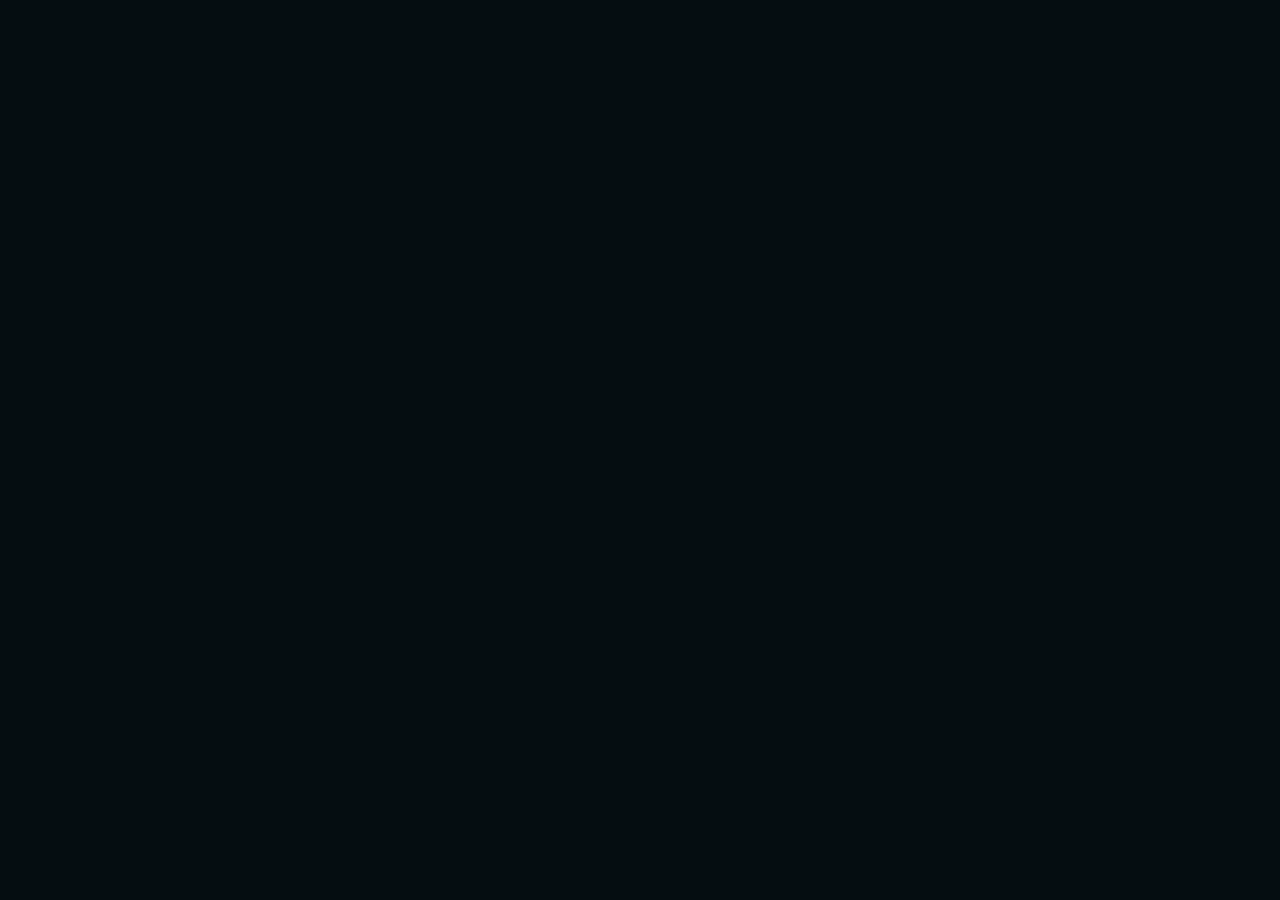
==== index.html @ 93de49a3 "Update index.html" ====
<!DOCTYPE html>
<html lang="en">
<head>
    <meta charset="UTF-8">
    <meta name="viewport" content="width=device-width, initial-scale=1.0">
    <title>Golden Encounters | PokeMMO Team</title>
    <!-- Tailwind CSS for styling -->
    <script src="https://cdn.tailwindcss.com"></script>
    <!-- Lucide Icons -->
    <script src="https://unpkg.com/lucide@latest"></script>
    <!-- React and Babel -->
    <script src="https://unpkg.com/react@18/umd/react.production.min.js"></script>
    <script src="https://unpkg.com/react-dom@18/umd/react-dom.production.min.js"></script>
    <script src="https://unpkg.com/@babel/standalone/babel.min.js"></script>
    <style>
        @import url('https://fonts.googleapis.com/css2?family=Inter:wght@400;700;900&display=swap');
        
        :root {
            --accent-color: #e0c97b;
            --bg-dark: #050d11; 
        }

        body { 
            background-color: var(--bg-dark); 
            color: #fff; 
            font-family: 'Inter', sans-serif;
        }

        .accent-glow {
            text-shadow: 0 0 25px rgba(224, 201, 123, 0.5);
        }

        /* Hero background styling */
        .hero-bg {
            background: linear-gradient(to bottom, rgba(5, 13, 17, 0.8), rgba(5, 13, 17, 1)), 
                        url('https://images.unsplash.com/photo-1464822759023-fed622ff2c3b?auto=format&fit=crop&q=80&w=1920');
            background-size: cover;
            background-position: center 40%;
            position: relative;
            overflow: hidden;
        }

        /* Shiny Sparkle Animations */
        @keyframes sparkle-float {
            0% { transform: translateY(0) scale(0) rotate(0deg); opacity: 0; }
            50% { opacity: 0.8; }
            100% { transform: translateY(-100px) scale(1.2) rotate(180deg); opacity: 0; }
        }

        .sparkle-container {
            position: absolute;
            top: 0;
            left: 0;
            width: 100%;
            height: 100%;
            pointer-events: none;
            z-index: 1;
        }

        .sparkle {
            position: absolute;
            background: var(--accent-color);
            clip-path: polygon(50% 0%, 61% 35%, 98% 35%, 68% 57%, 79% 91%, 50% 70%, 21% 91%, 32% 57%, 2% 35%, 39% 35%);
            opacity: 0;
            animation: sparkle-float linear infinite;
        }

        .custom-scrollbar::-webkit-scrollbar { width: 6px; }
        .custom-scrollbar::-webkit-scrollbar-track { background: var(--bg-dark); }
        .custom-scrollbar::-webkit-scrollbar-thumb { background: var(--accent-color); border-radius: 10px; }
        
        .feature-card {
            background: rgba(255, 255, 255, 0.02);
            backdrop-filter: blur(12px);
            border: 1px solid rgba(255, 255, 255, 0.03);
            transition: all 0.4s cubic-bezier(0.4, 0, 0.2, 1);
            cursor: pointer;
            z-index: 10;
        }
        
        .feature-card:hover {
            border: 1px solid var(--accent-color);
            box-shadow: 0 0 30px rgba(224, 201, 123, 0.15);
            background: rgba(224, 201, 123, 0.03);
            transform: translateY(-5px);
        }

        .spotlight-card {
            background: rgba(255, 255, 255, 0.01);
            border: 1px solid rgba(255, 255, 255, 0.05);
            border-radius: 24px;
            overflow: hidden;
            transition: transform 0.3s ease, border-color 0.3s ease;
            position: relative;
            z-index: 10;
        }
        .spotlight-card:hover {
            transform: translateY(-5px);
            border-color: var(--accent-color);
        }
        .spotlight-header {
            height: 200px;
            display: flex;
            align-items: center;
            justify-content: center;
            position: relative;
        }
        .sprite-glow {
            filter: drop-shadow(0 0 15px rgba(255, 255, 255, 0.2));
        }

        .btn-accent {
            background-color: var(--accent-color);
            color: #050d11;
            font-weight: 900;
            box-shadow: 0 10px 25px rgba(224, 201, 123, 0.15);
        }
        .btn-accent:hover {
            background-color: #f1dfa3;
            transform: translateY(-2px);
            box-shadow: 0 12px 30px rgba(224, 201, 123, 0.25);
        }

        input, select, textarea {
            background: rgba(255, 255, 255, 0.04) !important;
            border: 1px solid rgba(255, 255, 255, 0.1) !important;
            color: white;
            transition: all 0.2s ease;
        }
        input:focus, select:focus, textarea:focus {
            border-color: var(--accent-color) !important;
            box-shadow: 0 0 0 2px rgba(224, 201, 123, 0.1);
            background: rgba(255, 255, 255, 0.06) !important;
        }
        
        select option {
            background-color: #0d1a21;
            color: white;
        }
    </style>
</head>
<body class="custom-scrollbar">
    <div id="root"></div>

    <script type="text/babel">
        const { useState, useEffect, useMemo } = React;

        const TEAM_NAME = "Golden Encounters";
        const DISCORD_LINK = "https://discord.gg/F934nRPG";
        
        const POKEMON_DB = [
            { id: 1, name: "bulbasaur", location: "Kanto Route 1 (Lure)", method: "Sweet Scent" },
            { id: 4, name: "charmander", location: "Kanto Rock Tunnel", method: "Lure" },
            { id: 7, name: "squirtle", location: "Kanto Route 24", method: "Fishing" },
            { id: 25, name: "pikachu", location: "Viridian Forest", method: "Horde (5x)" },
            { id: 133, name: "eevee", location: "Kanto Route 17", method: "Rare Spawn" },
            { id: 147, name: "dratini", location: "Safari Zone", method: "Fishing / Pheno" },
            { id: 144, name: "articuno", location: "Seafoam Islands", method: "Legendary" },
            { id: 243, name: "raikou", location: "Roamer", method: "Legendary" },
        ];
		
		const INITIAL_TEAM = [
			{ 
				id: 1, 
				name: "ObsidianOnix", 
				role: "Leader", 
				pokemon: [
					{ name: "blaziken", ivs: "16/31/30/8/12/29", encounters: "544", method: "Egg Hatching" }
				] 
			}
		];
		
		const INITIAL_EVENTS = [
			{
				id: 1,
				title: "Kanto Safari Catch-Off",
				date: "2024-05-15",
				time: "20:00 UTC",
				location: "Kanto Safari Zone (Ch. 1)",
                targetPokemon: "dratini",
				description: "Join us for a team catch-off event! Highest total IVs wins the grand prize. All team members welcome.",
				prizePool: "1,000,000 Yen + Shiny Charm",
				type: "Catching"
			}
		];

        const SparkleEffect = () => {
            const sparkles = useMemo(() => {
                return Array.from({ length: 40 }).map((_, i) => ({
                    id: i,
                    left: `${Math.random() * 100}%`,
                    top: `${Math.random() * 100}%`,
                    size: `${Math.random() * 6 + 2}px`,
                    delay: `${Math.random() * 5}s`,
                    duration: `${Math.random() * 3 + 2}s`,
                }));
            }, []);

            return (
                <div className="sparkle-container">
                    {sparkles.map(s => (
                        <div 
                            key={s.id}
                            className="sparkle"
                            style={{
                                left: s.left,
                                top: s.top,
                                width: s.size,
                                height: s.size,
                                animationDelay: s.delay,
                                animationDuration: s.duration
                            }}
                        />
                    ))}
                </div>
            );
        };

        const App = () => {
            const [currentPage, setCurrentPage] = useState('home');
            const [searchTerm, setSearchTerm] = useState('');
			
			const [teamMembers, setTeamMembers] = useState(INITIAL_TEAM);
			const [isStaffMode, setIsStaffMode] = useState(false);
            const [editingMemberId, setEditingMemberId] = useState(null);
			const [activePokeIndices, setActivePokeIndices] = useState({});
			
            const [newMember, setNewMember] = useState({ 
				name: '', 
				role: 'Member', 
				pokemon: [{ name: '', ivs: '', encounters: '', method: 'Horde' }] 
			});

            const [editForm, setEditForm] = useState(null);
			
			const [events, setEvents] = useState(INITIAL_EVENTS);
			const [newEvent, setNewEvent] = useState({
				title: '',
				date: '',
				time: '',
				location: '',
                targetPokemon: '',
				description: '',
				prizePool: '',
				type: 'Catching'
			});

            // Application Form State
            const [appSubmitted, setAppSubmitted] = useState(false);
            const [appData, setAppData] = useState({
                ign: '',
                discord: '',
                hours: '',
                goals: ''
            });

            useEffect(() => { 
                if (window.lucide) lucide.createIcons(); 
            }, [currentPage, searchTerm, isStaffMode, editingMemberId, editForm, events, appSubmitted]);

            const dailyHunt = useMemo(() => {
                const today = new Date().toDateString();
                let hash = 0;
                for (let i = 0; i < today.length; i++) hash = today.charCodeAt(i) + ((hash << 5) - hash);
                const index = Math.abs(hash) % POKEMON_DB.length;
                return POKEMON_DB[index];
            }, []);

            const navigateToHuntInfo = () => {
                setSearchTerm(dailyHunt.name);
                setCurrentPage('pokedex');
            };

            const handleAppSubmit = (e) => {
                e.preventDefault();
                setAppSubmitted(true);
                setTimeout(() => {
                    setAppSubmitted(false);
                    setAppData({ ign: '', discord: '', hours: '', goals: '' });
                }, 5000);
            };

            const NavItem = ({ id, icon, label }) => (
                <button 
                    onClick={() => { setCurrentPage(id); setSearchTerm(''); }}
                    className={`flex items-center gap-2 px-4 py-2 rounded-xl transition-all ${currentPage === id ? 'text-[#e0c97b] bg-[#e0c97b]/10' : 'text-zinc-500 hover:text-white'}`}
                >
                    <i data-lucide={icon} className="w-5 h-5"></i>
                    <span className="font-bold text-xs tracking-widest uppercase">{label}</span>
                </button>
            );
			
			const handleAddMember = (e) => {
				e.preventDefault();
				if (!newMember.name) return;
				const memberToAdd = { ...newMember, id: Date.now() };
				setTeamMembers([memberToAdd, ...teamMembers]);
				setNewMember({ 
					name: '', 
					role: 'Member', 
					pokemon: [{ name: '', ivs: '', encounters: '', method: 'Horde' }] 
				});
			};

            const handleUpdateMember = (e) => {
                e.preventDefault();
                setTeamMembers(teamMembers.map(m => m.id === editForm.id ? editForm : m));
                setEditingMemberId(null);
                setEditForm(null);
            };

            const startEditing = (member) => {
                setEditForm({...member});
                setEditingMemberId(member.id);
            };

			const addPokeField = (isEdit = false) => {
				if(isEdit) {
                    setEditForm({
                        ...editForm,
                        pokemon: [...editForm.pokemon, { name: '', ivs: '', encounters: '', method: 'Horde' }]
                    });
                } else {
                    setNewMember({ 
                        ...newMember, 
                        pokemon: [...newMember.pokemon, { name: '', ivs: '', encounters: '', method: 'Horde' }] 
                    });
                }
			};

            const removePokeField = (idx, isEdit = false) => {
                if(isEdit) {
                    const updated = editForm.pokemon.filter((_, i) => i !== idx);
                    setEditForm({ ...editForm, pokemon: updated });
                } else {
                    const updated = newMember.pokemon.filter((_, i) => i !== idx);
                    setNewMember({ ...newMember, pokemon: updated });
                }
            };

			const updatePokeData = (idx, field, val, isEdit = false) => {
				if(isEdit) {
                    const updated = [...editForm.pokemon];
                    updated[idx][field] = val;
                    setEditForm({ ...editForm, pokemon: updated });
                } else {
                    const updated = [...newMember.pokemon];
                    updated[idx][field] = val;
                    setNewMember({ ...newMember, pokemon: updated });
                }
			};
			
			const handleAddEvent = (e) => {
				e.preventDefault();
				if (!newEvent.title || !newEvent.date) return;
				const eventToAdd = { ...newEvent, id: Date.now() };
				setEvents([eventToAdd, ...events]);
				setNewEvent({
					title: '', date: '', time: '', location: '', targetPokemon: '', description: '', prizePool: '', type: 'Catching'
				});
			};

			const deleteEvent = (id) => {
				setEvents(events.filter(event => event.id !== id));
			};

            const deleteMember = (id) => {
                if(confirm('Are you sure you want to remove this member?')) {
                    setTeamMembers(teamMembers.filter(m => m.id !== id));
                }
            };

            return (
                <div className="min-h-screen flex flex-col">
                    <nav className="border-b border-white/5 bg-[#050d11]/95 backdrop-blur-md sticky top-0 z-50">
                        <div className="max-w-7xl mx-auto px-6 h-20 flex items-center justify-between">
                            <div className="flex items-center gap-3 group cursor-pointer" onClick={() => setCurrentPage('home')}>
                                <div className="bg-[#e0c97b] p-2 rounded-lg text-[#050d11] shadow-lg shadow-[#e0c97b]/20">
                                    <i data-lucide="trophy" className="w-5 h-5"></i>
                                </div>
                                <span className="text-xl font-black tracking-tighter text-white uppercase italic">Golden Encounters</span>
                            </div>
                            <div className="hidden lg:flex items-center gap-1">
                                <NavItem id="home" icon="home" label="Home" />
                                <NavItem id="team" icon="users" label="Team" />
                                <NavItem id="pokedex" icon="book-open" label="Pokedex" />
                                <NavItem id="events" icon="calendar" label="Events" />
                                <NavItem id="community" icon="message-square" label="Community" />
                                <a href={DISCORD_LINK} target="_blank" className="bg-[#5865F2] hover:bg-[#4752C4] px-5 py-2 rounded-xl font-bold flex items-center gap-2 transition-all ml-4 text-xs tracking-widest uppercase">
                                    <i data-lucide="external-link" className="w-4 h-4"></i> Discord
                                </a>
                            </div>
                        </div>
                    </nav>

                    <main className="flex-grow">
                        {currentPage === 'home' && (
                            <div className="animate-in fade-in duration-700">
                                <section className="hero-bg pt-32 pb-24 px-6 border-b border-white/5">
                                    <SparkleEffect />
                                    <div className="max-w-7xl mx-auto text-center relative z-10">
                                        <h1 className="text-5xl md:text-7xl font-black mb-4 tracking-tight uppercase text-white leading-tight">
                                            WELCOME TO <span className="text-[#e0c97b]">GOLDEN ENCOUNTERS!</span>
                                        </h1>
                                        <p className="text-[#e0c97b] italic font-medium text-lg mb-8 tracking-wide accent-glow">
                                            Where Every Shiny Tells a Story
                                        </p>
                                        <p className="text-zinc-400 max-w-4xl mx-auto leading-relaxed text-sm md:text-base opacity-80 mb-16 px-4">
                                            Welcome to <span className="text-[#e0c97b] font-bold">Golden Encounters</span>, a dedicated PokeMMO shiny hunting team built on patience, passion, and that unbeatable thrill when the sparkle finally hits.
                                        </p>

                                        <div className="grid grid-cols-1 md:grid-cols-2 lg:grid-cols-4 gap-6 px-4">
                                            <div className="feature-card p-10 rounded-2xl flex flex-col items-center">
                                                <i data-lucide="wand-2" className="text-[#e0c97b] w-8 h-8 mb-6"></i>
                                                <h3 className="font-black text-sm uppercase tracking-widest mb-3">Serious Shiny Hunting</h3>
                                                <p className="text-zinc-600 text-[11px] leading-relaxed uppercase tracking-tighter">Advanced strategies and dedicated hunting groups.</p>
                                            </div>
                                            <div className="feature-card p-10 rounded-2xl flex flex-col items-center">
                                                <i data-lucide="heart" className="text-[#e0c97b] w-8 h-8 mb-6 fill-[#e0c97b]/20"></i>
                                                <h3 className="font-black text-sm uppercase tracking-widest mb-3">Supportive Community</h3>
                                                <p className="text-zinc-600 text-[11px] leading-relaxed uppercase tracking-tighter">A friendly environment for veterans and beginners alike.</p>
                                            </div>
                                            <div className="feature-card p-10 rounded-2xl flex flex-col items-center">
                                                <i data-lucide="trending-up" className="text-[#e0c97b] w-8 h-8 mb-6"></i>
                                                <h3 className="font-black text-sm uppercase tracking-widest mb-3">Progress & Goals</h3>
                                                <p className="text-zinc-600 text-[11px] leading-relaxed uppercase tracking-tighter">Track your hunts and reach new milestones together.</p>
                                            </div>
                                            <div className="feature-card p-10 rounded-2xl flex flex-col items-center">
                                                <i data-lucide="trophy" className="text-[#e0c97b] w-8 h-8 mb-6"></i>
                                                <h3 className="font-black text-sm uppercase tracking-widest mb-3">Events & Challenges</h3>
                                                <p className="text-zinc-600 text-[11px] leading-relaxed uppercase tracking-tighter">Weekly competitions and rare prize distributions.</p>
                                            </div>
                                        </div>
                                    </div>
                                </section>

                                <section className="py-24 px-6 bg-[#050d11] relative overflow-hidden">
                                    <SparkleEffect />
                                    <div className="max-w-7xl mx-auto relative z-10">
                                        <div className="text-center mb-16">
                                            <h2 className="text-4xl font-black uppercase italic tracking-tighter">
                                                CURRENT <span className="text-[#e0c97b]">SPOTLIGHTS</span>
                                            </h2>
                                        </div>

                                        <div className="grid grid-cols-1 lg:grid-cols-3 gap-8">
                                            <div className="spotlight-card flex flex-col">
                                                <div className="spotlight-header bg-gradient-to-b from-blue-900/10 to-transparent">
                                                    <span className="absolute top-6 left-6 bg-blue-600/10 border border-blue-500/20 text-blue-400 text-[9px] font-black px-3 py-1 rounded uppercase tracking-widest">Monthly Legendary</span>
                                                    <img src="https://play.pokemonshowdown.com/sprites/gen5ani-shiny/articuno.gif" className="h-28 sprite-glow" />
                                                </div>
                                                <div className="p-10 pt-4 flex-grow">
                                                    <h3 className="text-2xl font-black mb-1">Frozen Spotlight</h3>
                                                    <p className="text-blue-400 text-xs font-bold mb-6 uppercase tracking-widest">Shiny Articuno</p>
                                                    <p className="text-zinc-500 text-sm leading-relaxed opacity-70">A rare and majestic ice-type that embodies patience and precision.</p>
                                                </div>
                                            </div>

                                            <div className="spotlight-card border border-[#e0c97b]/30 bg-linear-to-br from-[#e0c97b]/8 flex flex-col">
                                                <div className="spotlight-header bg-gradient-to-b from-[#e0c97b]/10 to-transparent">
                                                    <span className="absolute top-6 left-6 bg-[#e0c97b]/10 border border-[#e0c97b]/30 text-[#e0c97b] text-[9px] font-black px-3 py-1 rounded uppercase tracking-widest">Featured Shiny</span>
                                                    <img src="https://play.pokemonshowdown.com/sprites/gen5ani-shiny/pikachu.gif" className="h-28 sprite-glow" style={{filter: 'drop-shadow(0 0 25px rgba(224, 201, 123, 0.4))'}} />
                                                </div>
                                                <div className="p-10 pt-4 flex-grow">
                                                    <h3 className="text-2xl font-black mb-1">Team Spotlight</h3>
                                                    <p className="text-[#e0c97b] text-xs font-bold mb-6 uppercase tracking-widest">Shiny Pikachu</p>
                                                    <p className="text-zinc-500 text-sm leading-relaxed opacity-70">This week's featured hunt is an iconic favorite. A classic that never fades.</p>
                                                </div>
                                            </div>

                                            <div className="spotlight-card flex flex-col">
                                                <div className="spotlight-header bg-gradient-to-b from-purple-900/10 to-transparent">
                                                    <span className="absolute top-6 left-6 bg-purple-600/10 border border-purple-500/20 text-purple-400 text-[9px] font-black px-3 py-1 rounded uppercase tracking-widest">Monthly Legendary</span>
                                                    <img src="https://play.pokemonshowdown.com/sprites/gen5ani-shiny/raikou.gif" className="h-28 sprite-glow" />
                                                </div>
                                                <div className="p-10 pt-4 flex-grow">
                                                    <h3 className="text-2xl font-black mb-1">Storm Spotlight</h3>
                                                    <p className="text-purple-400 text-xs font-bold mb-6 uppercase tracking-widest">Shiny Raikou</p>
                                                    <p className="text-zinc-500 text-sm leading-relaxed opacity-70">A fierce roaming icon charged with raw energy. Fast, powerful, and unforgettable.</p>
                                                </div>
                                            </div>
                                        </div>
                                    </div>
                                </section>

                                <div className="max-w-7xl mx-auto px-6 py-20 w-full space-y-24">
                                    <div className="grid grid-cols-1 lg:grid-cols-2 gap-12">
                                        <div className="bg-white/[0.02] border border-white/5 p-10 rounded-[2rem] overflow-hidden">
                                            <h2 className="text-2xl font-black mb-10 flex items-center gap-3 text-[#e0c97b] uppercase tracking-tighter italic">
                                                <i data-lucide="sparkles" className="w-6 h-6"></i> Daily Random Hunt
                                            </h2>
                                            <div className="flex flex-col md:flex-row items-center gap-12 bg-black/40 p-10 rounded-3xl border border-white/5">
                                                <div className="relative">
                                                    <div className="absolute inset-0 bg-[#e0c97b]/05 blur-[80px] rounded-full"></div>
                                                    <img src={`https://play.pokemonshowdown.com/sprites/gen5ani-shiny/${dailyHunt.name}.gif`} className="h-36 relative z-10" />
                                                </div>
                                                <div className="text-center md:text-left flex-1">
                                                    <h3 className="text-4xl font-black capitalize text-white mb-3 italic tracking-tighter">{dailyHunt.name}</h3>
                                                    <div className="flex flex-wrap items-center justify-center md:justify-start gap-4 mb-8">
                                                        <span className="flex items-center gap-2 text-zinc-500 font-bold uppercase text-[10px] tracking-widest">
                                                            <i data-lucide="map-pin" className="w-3.5 h-3.5 text-[#e0c97b]"></i> {dailyHunt.location}
                                                        </span>
                                                        <span className="bg-[#e0c97b]/10 text-[#e0c97b] text-[9px] px-3 py-1 rounded-full font-black uppercase tracking-widest border border-[#e0c97b]/20">
                                                            {dailyHunt.method}
                                                        </span>
                                                    </div>
                                                    <button onClick={navigateToHuntInfo} className="btn-accent px-10 py-3.5 rounded-xl font-black transition-all flex items-center gap-2 mx-auto md:mx-0 uppercase text-[10px] tracking-[0.2em]">
                                                        More Info <i data-lucide="arrow-right" className="w-4 h-4"></i>
                                                    </button>
                                                </div>
                                            </div>
                                        </div>

                                        <div className="bg-white/[0.02] border border-white/5 p-10 rounded-[2rem]">
                                            <h2 className="text-2xl font-black mb-8 flex items-center gap-3 text-red-500 uppercase tracking-tighter italic">
                                                <i data-lucide="youtube" className="w-6 h-6"></i> Featured Video
                                            </h2>
                                            <div className="aspect-video bg-black rounded-3xl flex items-center justify-center border border-white/5 group relative cursor-pointer overflow-hidden shadow-2xl">
                                                <div className="text-center group-hover:scale-105 transition-transform duration-500">
                                                    <div className="w-24 h-24 bg-red-600 rounded-full flex items-center justify-center mx-auto shadow-2xl shadow-red-600/20">
                                                        <i data-lucide="play" className="w-10 h-10 text-white fill-current ml-1"></i>
                                                    </div>
                                                    <p className="mt-8 text-zinc-600 font-black uppercase tracking-[0.3em] text-[10px]">Latest Team Showcase</p>
                                                </div>
                                            </div>
                                        </div>
                                    </div>
                                    
                                    <section id="apply" className="bg-[#0a151b]/40 border border-[#e0c97b]/10 p-12 lg:p-20 rounded-[3rem] shadow-2xl backdrop-blur-md relative overflow-hidden">
                                        <div className="absolute top-0 right-0 p-12 opacity-5 pointer-events-none">
                                            <i data-lucide="trophy" className="w-64 h-64 text-[#e0c97b]"></i>
                                        </div>
                                        
                                        <div className="relative z-10 max-w-5xl mx-auto">
                                            <div className="mb-16 text-center">
                                                <h3 className="text-5xl font-black uppercase italic tracking-tighter mb-4">Apply Now</h3>
                                                <p className="text-zinc-500 text-xs font-black uppercase tracking-[0.5em]">Join the Golden Legacy</p>
                                            </div>
                                            
                                            <div className="grid grid-cols-1 lg:grid-cols-3 gap-8">
                                                <div className="lg:col-span-1 space-y-6">
                                                    <div className="space-y-2">
                                                        <label className="text-[10px] font-black text-zinc-500 uppercase tracking-widest ml-1 block">In-game Name</label>
                                                        <input type="text" className="w-full p-4 rounded-2xl outline-none text-sm" placeholder="e.g. Red" />
                                                    </div>
                                                    <div className="space-y-2">
                                                        <label className="text-[10px] font-black text-zinc-500 uppercase tracking-widest ml-1 block">Discord ID</label>
                                                        <input type="text" className="w-full p-4 rounded-2xl outline-none text-sm" placeholder="User#0000" />
                                                    </div>
                                                    <div className="space-y-2">
                                                        <label className="text-[10px] font-black text-zinc-500 uppercase tracking-widest ml-1 block">Favorite Shiny?</label>
                                                        <input type="text" className="w-full p-4 rounded-2xl outline-none text-sm" placeholder="e.g. Umbreon" />
                                                    </div>
                                                </div>

                                                <div className="lg:col-span-1 space-y-6">
                                                    <div className="space-y-2">
                                                        <label className="text-[10px] font-black text-zinc-500 uppercase tracking-widest ml-1 block">Preferred Region</label>
                                                        <div className="select-wrapper">
                                                            <select className="w-full p-4 rounded-2xl outline-none text-xs cursor-pointer">
                                                                <option disabled selected>Select Region</option>
                                                                <option>Kanto</option><option>Johto</option><option>Hoenn</option><option>Sinnoh</option><option>Unova</option>
                                                            </select>
                                                        </div>
                                                    </div>
                                                    <div className="space-y-2">
                                                        <label className="text-[10px] font-black text-zinc-500 uppercase tracking-widest ml-1 block">Hunting Experience</label>
                                                        <div className="select-wrapper">
                                                            <select className="w-full p-4 rounded-2xl outline-none text-xs cursor-pointer">
                                                                <option disabled selected>Select Level</option>
                                                                <option>Beginner (Just starting out)</option>
                                                                <option>Intermediate (Few shinies found)</option>
                                                                <option>Experienced (Shiny veteran)</option>
                                                                <option>Legendary (100k+ encounters)</option>
                                                            </select>
                                                        </div>
                                                    </div>
                                                    <div className="space-y-2">
                                                        <label className="text-[10px] font-black text-zinc-500 uppercase tracking-widest ml-1 block">Why join us?</label>
                                                        <textarea className="w-full p-4 rounded-2xl h-[104px] outline-none text-sm resize-none" placeholder="Tell us about your passion..."></textarea>
                                                    </div>
                                                </div>

                                                <div className="lg:col-span-1 flex flex-col justify-end">
                                                    <div className="bg-[#e0c97b]/5 border border-[#e0c97b]/20 p-8 rounded-[2rem] mb-6 hidden lg:block">
                                                        <div className="flex items-center gap-3 text-[#e0c97b] mb-4">
                                                            <i data-lucide="info" className="w-5 h-5"></i>
                                                            <h4 className="font-black text-xs uppercase tracking-widest">Notice</h4>
                                                        </div>
                                                        <p className="text-zinc-500 text-[11px] leading-relaxed uppercase tracking-tighter">
                                                            Applications are reviewed within 48 hours. Make sure your Discord DMs are open!
                                                        </p>
                                                    </div>
                                                    <button onClick={() => alert('Application Sent!')} className="w-full btn-accent font-black py-6 rounded-2xl transition-all uppercase tracking-[0.3em] text-[11px] flex items-center justify-center gap-3">
                                                        Send Application <i data-lucide="sparkle" className="w-4 h-4 fill-current"></i>
                                                    </button>
                                                </div>
                                            </div>
                                        </div>
                                    </section>
                                </div>
                            </div>
                        )}

						{currentPage === 'team' && (
							<div className="animate-in fade-in duration-500 max-w-7xl mx-auto px-6 py-20">
								<div className="mb-16 flex justify-between items-end">
									<div>
										<h1 className="text-5xl font-black italic tracking-tighter uppercase mb-4">
											The <span className="text-[#e0c97b]">Golden</span> Roster
										</h1>
										<p className="text-zinc-600 font-bold uppercase text-[10px] tracking-[0.5em]">
											Members and their prized collections
										</p>
									</div>
									
									<button 
										onClick={() => {
                                            setIsStaffMode(!isStaffMode);
                                            setEditingMemberId(null);
                                        }} 
										className={`text-[10px] font-black uppercase tracking-widest px-4 py-2 border rounded-lg transition-colors ${isStaffMode ? 'border-[#e0c97b] text-[#e0c97b]' : 'border-white/10 text-zinc-500 hover:border-white/20'}`}
									>
										{isStaffMode ? 'Exit Staff Access' : 'Staff Access'}
									</button>
								</div>

								{(isStaffMode || editingMemberId) && (
									<div className="mb-12 bg-white/5 border border-white/10 p-8 rounded-[2rem] animate-in slide-in-from-top-4">
										<div className="flex items-center justify-between mb-6">
                                            <div className="flex items-center gap-3">
											    <div className="w-2 h-2 rounded-full bg-[#e0c97b] animate-pulse"></div>
											    <h3 className="text-2xl font-black italic uppercase text-[#e0c97b]">
                                                    {editingMemberId ? 'Edit Team Member' : 'Add Team Member'}
                                                </h3>
                                            </div>
                                            {editingMemberId && (
                                                <button onClick={() => { setEditingMemberId(null); setEditForm(null); }} className="text-[10px] font-black uppercase text-zinc-500 hover:text-white">Cancel Edit</button>
                                            )}
										</div>
										
										<form onSubmit={editingMemberId ? handleUpdateMember : handleAddMember} className="space-y-6">
											<div className="grid grid-cols-1 md:grid-cols-2 gap-6">
												<div className="space-y-2">
													<label className="text-[10px] font-black uppercase tracking-widest ml-2 text-zinc-500">In-Game Name</label>
													<input 
                                                        required 
                                                        placeholder="e.g. Pein" 
                                                        className="w-full p-4 rounded-xl bg-white/5 border border-white/10 text-white focus:border-[#e0c97b] outline-none" 
                                                        value={editingMemberId ? editForm.name : newMember.name} 
                                                        onChange={e => editingMemberId ? setEditForm({...editForm, name: e.target.value}) : setNewMember({...newMember, name: e.target.value})} 
                                                    />
												</div>
												<div className="space-y-2">
													<label className="text-[10px] font-black uppercase tracking-widest ml-2 text-zinc-500">Team Rank</label>
													<input 
                                                        required 
                                                        placeholder="e.g. Officer" 
                                                        className="w-full p-4 rounded-xl bg-white/5 border border-white/10 text-white focus:border-[#e0c97b] outline-none" 
                                                        value={editingMemberId ? editForm.role : newMember.role} 
                                                        onChange={e => editingMemberId ? setEditForm({...editForm, role: e.target.value}) : setNewMember({...newMember, role: e.target.value})} 
                                                    />
												</div>
											</div>
											
											<div className="space-y-4">
												<div className="flex items-center justify-between ml-2">
                                                    <label className="text-[10px] font-black uppercase tracking-widest text-zinc-500">Shiny Pokemon Details</label>
                                                    <button type="button" onClick={() => addPokeField(!!editingMemberId)} className="text-[10px] font-black uppercase text-[#e0c97b] hover:underline">+ Add Pokemon</button>
                                                </div>
												{(editingMemberId ? editForm.pokemon : newMember.pokemon).map((p, idx) => (
													<div key={idx} className="grid grid-cols-1 md:grid-cols-5 gap-4 p-5 bg-black/40 rounded-2xl border border-white/5 shadow-inner relative group">
														<input placeholder="Species" className="p-3 rounded-lg bg-white/5 border border-white/10 text-xs text-white outline-none focus:border-[#e0c97b]" value={p.name} onChange={e => updatePokeData(idx, 'name', e.target.value, !!editingMemberId)} />
														<input placeholder="IVs" className="p-3 rounded-lg bg-white/5 border border-white/10 text-xs text-white outline-none focus:border-[#e0c97b]" value={p.ivs} onChange={e => updatePokeData(idx, 'ivs', e.target.value, !!editingMemberId)} />
														<input placeholder="Encounters" className="p-3 rounded-lg bg-white/5 border border-white/10 text-xs text-white outline-none focus:border-[#e0c97b]" value={p.encounters} onChange={e => updatePokeData(idx, 'encounters', e.target.value, !!editingMemberId)} />
														<select 
															className="p-3 rounded-lg bg-[#0a1217] border border-white/10 text-xs text-white outline-none focus:border-[#e0c97b] appearance-none cursor-pointer" 
															value={p.method} 
															onChange={e => updatePokeData(idx, 'method', e.target.value, !!editingMemberId)}
														>
															<option value="Horde">Horde</option>
															<option value="Egg">Egg</option>
															<option value="Single Encounter">Single Encounter</option>
															<option value="Fossil Revive">Fossil Revive</option>
														</select>
                                                        <button 
                                                            type="button" 
                                                            onClick={() => removePokeField(idx, !!editingMemberId)}
                                                            className="flex items-center justify-center p-3 rounded-lg text-zinc-600 hover:text-red-500 transition-colors"
                                                            title="Remove Pokémon"
                                                        >
                                                            <i data-lucide="x" className="w-4 h-4"></i>
                                                        </button>
													</div>
												))}
											</div>

											<div className="flex pt-4">
												<button type="submit" className="bg-[#e0c97b] text-black w-full py-4 rounded-xl font-black uppercase tracking-widest hover:bg-[#f1dfa3] transform active:scale-95 transition-all">
													{editingMemberId ? 'Save Changes' : 'Finalize & Save Member'}
												</button>
											</div>
										</form>
									</div>
								)}

								<div className="space-y-10">
									{teamMembers.length === 0 ? (
										<div className="text-center py-20 border border-dashed border-white/10 rounded-[3rem]">
											<p className="text-zinc-600 font-black uppercase tracking-widest text-xs">No members found in the database.</p>
										</div>
									) : (
										teamMembers.map((member) => {
											const selectedIdx = activePokeIndices[member.id] || 0;
											const activePoke = member.pokemon[selectedIdx];
											
											return (
												<div key={member.id} className={`bg-white/[0.02] border rounded-[2.5rem] p-8 hover:bg-white/[0.03] transition-colors group ${editingMemberId === member.id ? 'border-[#e0c97b] ring-1 ring-[#e0c97b]' : 'border-white/5'}`}>
													<div className="flex items-center justify-between mb-8">
                                                        <div className="flex items-center gap-4">
														    <div className="px-3 py-1 rounded-full bg-[#e0c97b]/10 border border-[#e0c97b]/20 text-[#e0c97b] text-[9px] font-black uppercase tracking-widest">
															    {member.role}
														    </div>
														    <h2 className="text-2xl font-black italic uppercase tracking-tighter text-white group-hover:text-[#e0c97b] transition-colors">
															    {member.name}
														    </h2>
                                                        </div>

                                                        {isStaffMode && (
                                                            <div className="flex items-center gap-3">
                                                                <button 
                                                                    onClick={() => startEditing(member)} 
                                                                    className="w-10 h-10 rounded-full flex items-center justify-center bg-white/5 border border-white/10 text-zinc-500 hover:text-[#e0c97b] hover:border-[#e0c97b] transition-all"
                                                                    title="Edit Member"
                                                                >
                                                                    <i data-lucide="edit-3" className="w-4 h-4"></i>
                                                                </button>
                                                                <button 
                                                                    onClick={() => deleteMember(member.id)} 
                                                                    className="w-10 h-10 rounded-full flex items-center justify-center bg-white/5 border border-white/10 text-zinc-500 hover:text-red-500 hover:border-red-500 transition-all"
                                                                    title="Delete Member"
                                                                >
                                                                    <i data-lucide="trash-2" className="w-4 h-4"></i>
                                                                </button>
                                                            </div>
                                                        )}
													</div>
													
													<div className="flex flex-col lg:flex-row gap-10">
														<div className="flex flex-wrap gap-3 max-w-md">
															{member.pokemon.map((poke, idx) => (
																<div 
																	key={idx} 
																	className={`w-20 h-20 rounded-2xl flex items-center justify-center cursor-pointer transition-all border-2 ${
																		selectedIdx === idx 
																		? 'bg-[#e0c97b]/10 border-[#e0c97b] shadow-[0_0_20px_rgba(224,201,123,0.1)]' 
																		: 'bg-black/40 border-white/5 hover:border-white/20'
																	}`}
																	onClick={() => setActivePokeIndices(p => ({...p, [member.id]: idx}))}
																>
																	<img 
																		src={`https://play.pokemonshowdown.com/sprites/gen5ani-shiny/${poke.name.toLowerCase().replace(/\s+/g, '')}.gif`} 
																		className="max-h-14 drop-shadow-[0_0_8px_rgba(255,255,255,0.2)]" 
																		onError={(e) => { e.target.src = 'https://play.pokemonshowdown.com/sprites/item/poke-ball.png'; }} 
																	/>
																</div>
															))}
														</div>

														<div className="flex-grow bg-black/40 rounded-3xl p-8 border border-white/5 relative overflow-hidden">
															<div className="absolute top-0 right-0 p-4 opacity-5">
																<i data-lucide="award" className="w-20 h-20"></i>
															</div>
															
															{activePoke ? (
																<div className="grid grid-cols-2 md:grid-cols-4 gap-8 relative z-10">
																	<div className="space-y-1">
																		<p className="text-[9px] font-black uppercase text-zinc-600 tracking-widest">Species</p>
																		<p className="text-sm font-bold capitalize text-white">{activePoke.name || 'Unknown'}</p>
																	</div>
																	<div className="space-y-1">
																		<p className="text-[9px] font-black uppercase text-zinc-600 tracking-widest">Potential (IVs)</p>
																		<p className="text-sm font-bold text-white">{activePoke.ivs || 'N/A'}</p>
																	</div>
																	<div className="space-y-1">
																		<p className="text-[9px] font-black uppercase text-zinc-600 tracking-widest">Total Counts</p>
																		<p className="text-sm font-bold text-white">{activePoke.encounters || '0'}</p>
																	</div>
																	<div className="space-y-1">
																		<p className="text-[9px] font-black uppercase text-zinc-600 tracking-widest">Encounter Method</p>
																		<p className="text-sm font-bold text-white">{activePoke.method || 'Unknown'}</p>
																	</div>
																</div>
															) : (
																<p className="text-zinc-600 text-[10px] font-bold uppercase italic">Select a sprite to view data...</p>
															)}
														</div>
													</div>
												</div>
											);
										})
									)}
								</div>
							</div>
						)}

                        {currentPage === 'pokedex' && (
                            <div className="animate-in fade-in duration-500 max-w-7xl mx-auto px-6 py-20">
                                <div className="flex flex-col md:flex-row justify-between items-start md:items-center mb-16 gap-6">
                                    <div>
                                        <h1 className="text-5xl font-black italic tracking-tighter uppercase">Encyclopedia</h1>
                                        <p className="text-zinc-600 mt-2 font-medium uppercase text-[10px] tracking-widest opacity-80">PokeMMO Location Database</p>
                                    </div>
                                    <div className="relative w-full md:w-[400px]">
                                        <i data-lucide="search" className="absolute left-5 top-1/2 -translate-y-1/2 text-zinc-700 w-5 h-5"></i>
                                        <input type="text" value={searchTerm} placeholder="Search by name..." className="w-full bg-white/[0.01] border border-white/5 py-4 pl-14 pr-6 rounded-2xl outline-none focus:border-[#e0c97b] text-sm text-white" onChange={(e) => setSearchTerm(e.target.value)} />
                                    </div>
                                </div>

                                <div className="grid grid-cols-2 sm:grid-cols-3 md:grid-cols-4 lg:grid-cols-5 xl:grid-cols-6 gap-6">
                                    {POKEMON_DB.filter(p => p.name.includes(searchTerm.toLowerCase())).map(poke => (
                                        <div key={poke.id} className="bg-white/[0.01] border border-white/5 p-8 rounded-[2rem] text-center group hover:bg-[#e0c97b]/05 transition-all hover:-translate-y-2 hover:border-[#e0c97b]/30">
                                            <div className="bg-black/40 rounded-2xl mb-6 p-4 aspect-square flex items-center justify-center relative overflow-hidden">
                                                <img src={`https://play.pokemonshowdown.com/sprites/gen5ani-shiny/${poke.name}.gif`} className="max-h-24 group-hover:scale-125 transition-transform relative z-10" />
                                            </div>
                                            <h3 className="font-black capitalize mb-1 text-base tracking-tight">{poke.name}</h3>
                                            <p className="text-[10px] text-[#e0c97b] font-black tracking-widest uppercase mb-4">{poke.method}</p>
                                            <p className="text-[10px] text-zinc-600 leading-tight font-bold opacity-70 uppercase">{poke.location}</p>
                                        </div>
                                    ))}
                                </div>
                            </div>
                        )}

						{currentPage === 'events' && (
							<div className="animate-in fade-in duration-500 max-w-7xl mx-auto px-6 py-20">
								<div className="mb-16 flex justify-between items-end">
									<div>
										<h1 className="text-5xl font-black italic tracking-tighter uppercase mb-4">
											Team <span className="text-[#e0c97b]">Events</span>
										</h1>
										<p className="text-zinc-600 font-bold uppercase text-[10px] tracking-[0.5em]">
											Scheduled competitions and meetups
										</p>
									</div>
									
									<button 
										onClick={() => setIsStaffMode(!isStaffMode)} 
										className={`text-[10px] font-black uppercase tracking-widest px-4 py-2 border rounded-lg transition-colors ${isStaffMode ? 'border-[#e0c97b] text-[#e0c97b]' : 'border-white/10 text-zinc-500 hover:border-white/20'}`}
									>
										{isStaffMode ? 'Exit Staff Access' : 'Staff Access'}
									</button>
								</div>

								{isStaffMode && (
									<div className="mb-12 bg-white/5 border border-white/10 p-8 rounded-[2rem] animate-in slide-in-from-top-4">
										<div className="flex items-center gap-3 mb-6">
											<div className="w-2 h-2 rounded-full bg-[#e0c97b] animate-pulse"></div>
											<h3 className="text-2xl font-black italic uppercase text-[#e0c97b]">Schedule New Event</h3>
										</div>
										
										<form onSubmit={handleAddEvent} className="space-y-6">
											<div className="grid grid-cols-1 md:grid-cols-2 gap-6">
												<div className="space-y-2">
													<label className="text-[10px] font-black uppercase tracking-widest ml-2 text-zinc-500">Event Title</label>
													<input required placeholder="e.g. Weekly Catch Contest" className="w-full p-4 rounded-xl bg-white/5 border border-white/10 text-white focus:border-[#e0c97b] outline-none" value={newEvent.title} onChange={e => setNewEvent({...newEvent, title: e.target.value})} />
												</div>
												<div className="space-y-2">
													<label className="text-[10px] font-black uppercase tracking-widest ml-2 text-zinc-500">Event Type</label>
													<select className="w-full p-4 rounded-xl bg-[#0a1217] border border-white/10 text-white focus:border-[#e0c97b] outline-none appearance-none cursor-pointer" value={newEvent.type} onChange={e => setNewEvent({...newEvent, type: e.target.value})}>
														<option value="Catching">Catching Contest</option>
														<option value="Giveaway">Giveaway</option>
														<option value="Tournament">PvP Tournament</option>
														<option value="Meetup">Team Meetup</option>
													</select>
												</div>
											</div>

											<div className="grid grid-cols-1 md:grid-cols-2 gap-6">
												<div className="space-y-2">
													<label className="text-[10px] font-black uppercase tracking-widest ml-2 text-zinc-500">Date</label>
													<input required type="date" className="w-full p-4 rounded-xl bg-white/5 border border-white/10 text-white focus:border-[#e0c97b] outline-none" value={newEvent.date} onChange={e => setNewEvent({...newEvent, date: e.target.value})} />
												</div>
												<div className="space-y-2">
													<label className="text-[10px] font-black uppercase tracking-widest ml-2 text-zinc-500">Time (UTC)</label>
													<input required placeholder="e.g. 19:00 UTC" className="w-full p-4 rounded-xl bg-white/5 border border-white/10 text-white focus:border-[#e0c97b] outline-none" value={newEvent.time} onChange={e => setNewEvent({...newEvent, time: e.target.value})} />
												</div>
											</div>

                                            <div className="grid grid-cols-1 md:grid-cols-2 gap-6">
                                                <div className="space-y-2">
                                                    <label className="text-[10px] font-black uppercase tracking-widest ml-2 text-zinc-500">In-Game Location</label>
                                                    <input required placeholder="e.g. Vermillion Ch. 1" className="w-full p-4 rounded-xl bg-white/5 border border-white/10 text-white focus:border-[#e0c97b] outline-none" value={newEvent.location} onChange={e => setNewEvent({...newEvent, location: e.target.value})} />
                                                </div>
                                                <div className="space-y-2">
                                                    <label className="text-[10px] font-black uppercase tracking-widest ml-2 text-zinc-500">Target Pokemon</label>
                                                    <input placeholder="e.g. Dratini" className="w-full p-4 rounded-xl bg-white/5 border border-white/10 text-white focus:border-[#e0c97b] outline-none" value={newEvent.targetPokemon} onChange={e => setNewEvent({...newEvent, targetPokemon: e.target.value})} />
                                                </div>
                                            </div>

											<div className="space-y-2">
												<label className="text-[10px] font-black uppercase tracking-widest ml-2 text-zinc-500">Prize Pool</label>
												<input placeholder="e.g. 500k Yen" className="w-full p-4 rounded-xl bg-white/5 border border-white/10 text-white focus:border-[#e0c97b] outline-none" value={newEvent.prizePool} onChange={e => setNewEvent({...newEvent, prizePool: e.target.value})} />
											</div>

											<div className="space-y-2">
												<label className="text-[10px] font-black uppercase tracking-widest ml-2 text-zinc-500">Description</label>
												<textarea rows="3" placeholder="Rules, requirements, etc..." className="w-full p-4 rounded-xl bg-white/5 border border-white/10 text-white focus:border-[#e0c97b] outline-none resize-none" value={newEvent.description} onChange={e => setNewEvent({...newEvent, description: e.target.value})}></textarea>
											</div>

											<button type="submit" className="w-full bg-[#e0c97b] text-black py-4 rounded-xl font-black uppercase tracking-widest hover:bg-[#f1dfa3] transform active:scale-[0.98] transition-all">
												Post Event
											</button>
										</form>
									</div>
								)}

								<div className="grid grid-cols-1 md:grid-cols-2 gap-8">
									{events.length === 0 ? (
										<div className="col-span-full text-center py-20 border border-dashed border-white/10 rounded-[3rem]">
											<p className="text-zinc-600 font-black uppercase tracking-widest text-xs">No upcoming events scheduled.</p>
										</div>
									) : (
										events.map((event) => {
                                            const isSpriteEvent = event.type === 'Catching' || event.type === 'Giveaway';
                                            const spriteName = event.targetPokemon?.toLowerCase().replace(/\s+/g, '');

                                            return (
											<div key={event.id} className="bg-white/[0.02] border border-white/5 rounded-[2.5rem] p-8 flex flex-col hover:bg-white/[0.04] transition-all group relative overflow-hidden">
												<div className="flex justify-between items-start mb-6 z-10">
													<span className="px-4 py-1 rounded-full bg-[#e0c97b]/10 border border-[#e0c97b]/20 text-[#e0c97b] text-[9px] font-black uppercase tracking-widest">
														{event.type}
													</span>
													{isStaffMode && (
														<button onClick={() => deleteEvent(event.id)} className="text-zinc-600 hover:text-red-500 transition-colors">
															<i data-lucide="trash-2" className="w-4 h-4"></i>
														</button>
													)}
												</div>

												<h2 className="text-3xl font-black italic uppercase tracking-tighter mb-4 group-hover:text-[#e0c97b] transition-colors leading-none z-10">
													{event.title}
												</h2>

                                                {/* Visual Main Content */}
                                                {isSpriteEvent && event.targetPokemon ? (
                                                    <div className="relative h-40 flex items-center justify-center mb-6 bg-black/30 rounded-3xl border border-white/5 group-hover:border-[#e0c97b]/20 transition-all z-10 overflow-hidden">
                                                        <div className="absolute inset-0 bg-[#e0c97b]/05 blur-2xl rounded-full opacity-50"></div>
                                                        <img 
                                                            src={`https://play.pokemonshowdown.com/sprites/gen5ani-shiny/${spriteName}.gif`} 
                                                            className="h-28 drop-shadow-[0_0_15px_rgba(255,255,255,0.2)] group-hover:scale-110 transition-transform" 
                                                            onError={(e) => { e.target.style.display = 'none'; }}
                                                        />
                                                        <div className="absolute bottom-4 right-6 text-right">
                                                            <p className="text-[8px] font-black uppercase text-zinc-600 tracking-widest mb-1">Target</p>
                                                            <p className="text-sm font-black text-[#e0c97b] uppercase italic">{event.targetPokemon}</p>
                                                        </div>
                                                    </div>
                                                ) : (
                                                    <p className="text-zinc-500 text-sm font-medium mb-8 line-clamp-3 z-10">
                                                        {event.description}
                                                    </p>
                                                )}

                                                {/* Details Section */}
												<div className="mt-auto space-y-4 z-10">
													<div className="grid grid-cols-2 gap-4">
														<div className="bg-black/20 p-4 rounded-2xl border border-white/5">
															<p className="text-[8px] font-black uppercase text-zinc-600 tracking-widest mb-1">When</p>
															<p className="text-xs font-bold">{event.date} @ {event.time}</p>
														</div>
														<div className="bg-black/20 p-4 rounded-2xl border border-white/5">
															<p className="text-[8px] font-black uppercase text-zinc-600 tracking-widest mb-1">Where</p>
															<p className="text-xs font-bold">{event.location}</p>
														</div>
													</div>

													{event.prizePool && (
														<div className="bg-[#e0c97b]/5 p-4 rounded-2xl border border-[#e0c97b]/10 flex items-center justify-between">
															<div className="flex items-center gap-2">
																<i data-lucide="trophy" className="w-4 h-4 text-[#e0c97b]"></i>
																<span className="text-[9px] font-black uppercase tracking-widest text-[#e0c97b]">Prize Pool</span>
															</div>
															<span className="text-xs font-black text-white">{event.prizePool}</span>
														</div>
													)}
												</div>

												{/* Decorative Background Icon */}
												<div className="absolute -bottom-4 -right-4 opacity-[0.02] transform rotate-12 group-hover:scale-110 transition-transform duration-700 pointer-events-none">
													<i data-lucide={isSpriteEvent ? "sparkles" : "calendar"} className="w-40 h-40"></i>
												</div>
											</div>
										)})
									)}
								</div>
							</div>
						)}

                        {currentPage === 'community' && (
                            <div className="animate-in fade-in duration-500 max-w-7xl mx-auto px-6 py-20">
                                <div className="mb-16 text-center">
                                    <h1 className="text-5xl font-black italic tracking-tighter uppercase mb-4">Golden <span className="text-[#e0c97b]">Guidelines</span></h1>
                                    <p className="text-zinc-600 font-bold uppercase text-[10px] tracking-[0.5em]">The code we hunt by</p>
                                </div>
                                <div className="grid grid-cols-1 lg:grid-cols-2 gap-12">
                                    <div className="bg-white/[0.01] border border-white/5 p-12 rounded-[3rem]">
                                        <h2 className="text-2xl font-black italic uppercase text-[#e0c97b] mb-8">Team Rules</h2>
                                        <ul className="space-y-6">
                                            {[
                                                "Be respectful to all team members and the wider PokeMMO community.",
                                                "No toxicity or elitism based on encounter counts or luck.",
                                                "Help others when they need advice on hunting locations or methods.",
                                                "Share your sparkles! Post your finds in the discord.",
                                                "No hacking, botting, or third-party tools allowed."
                                            ].map((rule, i) => (
                                                <li key={i} className="flex gap-4 items-start">
                                                    <span className="bg-[#e0c97b]/10 text-[#e0c97b] w-6 h-6 rounded-full flex items-center justify-center text-[10px] font-black shrink-0 mt-0.5">{i+1}</span>
                                                    <p className="text-zinc-500 text-sm leading-relaxed">{rule}</p>
                                                </li>
                                            ))}
                                        </ul>
                                    </div>
                                    <div className="bg-[#5865F2]/05 border border-[#5865F2]/20 p-12 rounded-[3rem] flex flex-col items-center justify-center text-center">
                                        <i data-lucide="message-square" className="w-20 h-20 text-[#5865F2] mb-8"></i>
                                        <h2 className="text-2xl font-black italic uppercase text-white mb-4">Join Our Discord</h2>
                                        <p className="text-zinc-500 text-sm mb-10 max-w-xs uppercase tracking-tighter leading-relaxed">
                                            The heart of our community. Join for live hunts, voice chats, and team announcements.
                                        </p>
                                        <a href={DISCORD_LINK} target="_blank" className="bg-[#5865F2] hover:bg-[#4752C4] px-12 py-5 rounded-2xl font-black uppercase tracking-[0.3em] text-[10px] transition-all">
                                            Connect Now
                                        </a>
                                    </div>
                                </div>
                            </div>
                        )}
                    </main>

                    <footer className="border-t border-white/5 py-12 bg-[#050d11]">
                        <div className="max-w-7xl mx-auto px-6 flex flex-col items-center">
                            <p className="text-zinc-700 font-black tracking-[0.4em] uppercase text-[9px] flex items-center gap-2">
                                Made with <i data-lucide="heart" className="w-3.5 h-3.5 text-zinc-800 fill-current"></i> by <span className="text-zinc-500">Pein</span>
                            </p>
                        </div>
                    </footer>
                </div>
            );
        };

        const root = ReactDOM.createRoot(document.getElementById('root'));
        root.render(<App />);
    </script>
</body>
</html>
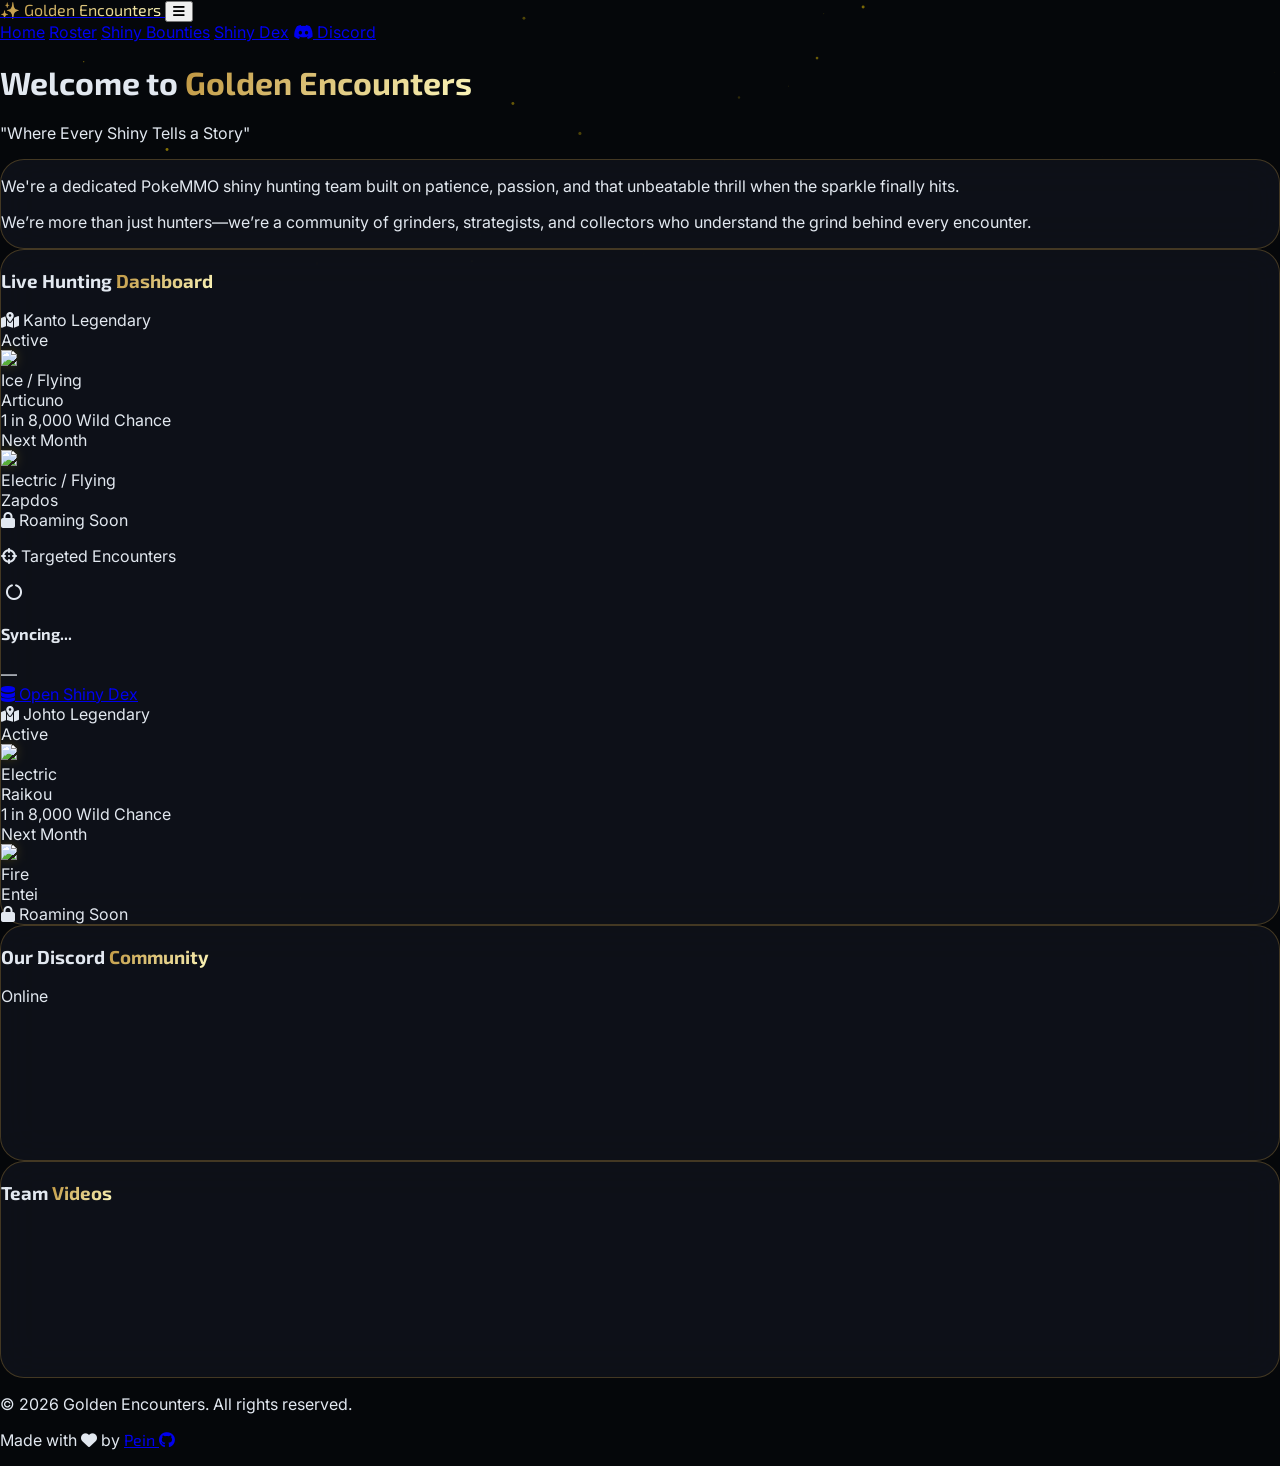
==== commit 8626fa98: "Add files via upload" ====
--- a/index.html
+++ b/index.html
@@ -1,1054 +1,278 @@
 <!DOCTYPE html>
 <html lang="en">
-<head>
+  <head>
     <meta charset="UTF-8">
     <meta name="viewport" content="width=device-width, initial-scale=1.0">
-    <title>Golden Encounters | PokeMMO Team</title>
-    <!-- Tailwind CSS for styling -->
+    <title>Home | Golden Encounters</title>
+    <link rel="icon" type="image/x-icon" href="/images/favicon.ico">
     <script src="https://cdn.tailwindcss.com"></script>
-    <!-- Lucide Icons -->
-    <script src="https://unpkg.com/lucide@latest"></script>
-    <!-- React and Babel -->
-    <script src="https://unpkg.com/react@18/umd/react.production.min.js"></script>
-    <script src="https://unpkg.com/react-dom@18/umd/react-dom.production.min.js"></script>
-    <script src="https://unpkg.com/@babel/standalone/babel.min.js"></script>
-    <style>
-        @import url('https://fonts.googleapis.com/css2?family=Inter:wght@400;700;900&display=swap');
+    <link href="https://cdnjs.cloudflare.com/ajax/libs/font-awesome/6.0.0/css/all.min.css" rel="stylesheet">
+    <link href="https://fonts.googleapis.com/css2?family=Inter:wght@300;400;500;600;700&family=Exo+2:ital,wght@0,700;0,900;1,700&display=swap" rel="stylesheet">
+    <script src="components/loader.js" defer></script>
+    <link rel="stylesheet" href="/css/style.css">
+  </head>
+  <body>
+    <canvas id="sparkle-canvas"></canvas>
+    <div id="global-navbar"></div>
+    <main class="relative z-10 pt-32 pb-24 px-4 min-h-screen">
+      <div class="max-w-6xl mx-auto space-y-16">
+        <div class="text-center space-y-8">
+        <div class="inline-block relative">
+            <div class="w-16 h-[2px] bg-amber-500/50 mx-auto mb-6"></div>
+            
+        <h1 class="exo hero-title font-black italic uppercase leading-none">
+            <span class="block text-white text-sm md:text-base font-medium tracking-[0.5em] normal-case not-italic mb-3 uppercase">Welcome to</span>
+            <span class="block text-5xl md:text-8xl gold-metallic drop-shadow-2xl tracking-tighter">Golden Encounters</span>
+        </h1>
+        </div>
+          <p class="text-xl md:text-3xl text-amber-500/80 italic font-light max-w-2xl mx-auto">"Where Every Shiny Tells a Story"</p>
+          <div class="max-w-3xl mx-auto glass-panel p-10 gold-border-glow">
+            <p class="text-lg md:text-xl text-slate-300 leading-relaxed font-light"> We're a dedicated PokeMMO shiny hunting team built on <span class="text-white border-b border-amber-500/30">patience, passion</span>, and that unbeatable thrill when the sparkle finally hits. </p>
+            <div class="mt-6 pt-6 border-t border-white/5">
+              <p class="text-slate-400 text-base md:text-lg leading-relaxed">We’re more than just hunters—we’re a community of grinders, strategists, and collectors who understand the grind behind every encounter.</p>
+            </div>
+          </div>
+        </div>
+        <div class="glass-panel p-8 md:p-10 gold-border-glow relative overflow-hidden bg-gradient-to-b from-slate-950/40 via-transparent to-transparent">
+          <div class="absolute inset-0 bg-[radial-gradient(circle_at_top_right,rgba(245,158,11,0.03),transparent_45%)] pointer-events-none"></div>
+          <div class="flex flex-col sm:flex-row sm:items-center justify-between gap-4 mb-10 border-b border-white/5 pb-6">
+            <div class="flex items-center gap-3">
+              <div class="h-6 w-1 bg-amber-500 rounded-full shadow-[0_0_15px_rgba(245,158,11,0.6)]"></div>
+              <div>
+                <h3 class="exo text-lg font-black text-white uppercase italic tracking-wider">Live Hunting <span class="gold-metallic">Dashboard</span>
+                </h3>
+              </div>
+            </div>
+          </div>
+          <div class="grid grid-cols-1 lg:grid-cols-7 gap-8 items-stretch relative z-10">
+            <div class="lg:col-span-2 flex flex-col justify-between space-y-4">
+              <div class="flex items-center justify-between border-b border-white/5 pb-2">
+                <span class="text-[10px] font-black text-slate-400 uppercase tracking-widest flex items-center gap-1.5">
+                  <i class="fas fa-map-marked-alt text-amber-500/70"></i> Kanto Legendary </span>
+              </div>
+              <div id="kanto-legendary-stack" class="space-y-3 flex-grow flex flex-col justify-center"></div>
+            </div>
+            <div id="daily-hunt-card" class="lg:col-span-3 bg-gradient-to-b from-white/[0.03] to-white/[0.01] border border-amber-500/20 rounded-2xl p-6 flex flex-col items-center justify-between text-center backdrop-blur-md relative shadow-[inset_0_1px_1px_rgba(255,255,255,0.05)]">
+              <div class="absolute top-0 left-1/2 -translate-x-1/2 w-32 h-[1px] bg-gradient-to-r from-transparent via-amber-500/40 to-transparent"></div>
+              <div class="w-full">
+                <p class="text-[10px] font-black text-amber-500 uppercase tracking-widest mb-4 flex items-center justify-center gap-2 mx-auto bg-amber-500/5 border border-amber-500/10 py-1.5 px-4 rounded-full w-max">
+                  <i class="fas fa-crosshairs text-xs animate-pulse"></i> Targeted Encounters
+                </p>
+                <div class="w-32 h-32 bg-black/40 rounded-2xl flex items-center justify-center border border-white/5 mb-4 mx-auto relative group overflow-hidden shadow-[inset_0_4px_20px_rgba(0,0,0,0.6)]">
+                  <div class="absolute inset-0 bg-gradient-to-t from-amber-500/5 to-transparent opacity-0 group-hover:opacity-100 transition-opacity duration-300"></div>
+                  <img id="hunt-sprite" src="[data-uri]" class="sprite-container w-24 h-24 object-contain hidden relative z-10 transition-transform duration-300 group-hover:scale-110">
+                  <i id="hunt-placeholder" class="fas fa-circle-notch text-amber-500 text-3xl animate-spin"></i>
+                </div>
+                <h4 id="hunt-name" class="exo text-2xl font-black text-white uppercase italic tracking-tight mb-0.5">Syncing...</h4>
+                <span id="hunt-id" class="text-xs font-black text-slate-500 tracking-widest block mb-4">—</span>
+              </div>
+              <a id="dex-link" href="pokedex.html" class="w-full bg-gradient-to-r from-amber-600 to-amber-500 hover:from-amber-500 hover:to-amber-400 text-black font-black uppercase text-xs tracking-widest py-3.5 rounded-xl transition-all flex items-center justify-center gap-2 shadow-[0_4px_20px_rgba(217,119,6,0.25)] hover:shadow-[0_4px_25px_rgba(245,158,11,0.4)] active:scale-[0.98] transform duration-150">
+                <i class="fas fa-database text-xs"></i> Open Shiny Dex </a>
+            </div>
+            <div class="lg:col-span-2 flex flex-col justify-between space-y-4">
+              <div class="flex items-center justify-between border-b border-white/5 pb-2">
+                <span class="text-[10px] font-black text-slate-400 uppercase tracking-widest flex items-center gap-1.5">
+                  <i class="fas fa-map-marked-alt text-amber-500/70"></i> Johto Legendary </span>
+              </div>
+              <div id="johto-legendary-stack" class="space-y-3 flex-grow flex flex-col justify-center"></div>
+            </div>
+          </div>
+        </div>
+        <div class="grid grid-cols-1 lg:grid-cols-3 gap-8 items-start">
+          <div class="glass-panel p-8 lg:col-span-1 gold-border-glow flex flex-col h-full">
+            <div class="flex items-center gap-3 mb-8">
+              <div class="h-6 w-1 bg-amber-500 rounded-full shadow-[0_0_10px_rgba(245,158,11,0.5)]"></div>
+              <h3 class="exo text-sm font-black text-white/90 uppercase tracking-[0.2em] flex-grow">Our Discord <span class="gold-metallic">Community</span>
+              </h3>
+              <span class="text-[10px] text-emerald-500 font-bold tracking-widest uppercase">Online</span>
+            </div>
+            <div class="w-full rounded-xl overflow-hidden border border-white/10 bg-neutral-900">
+              <iframe src="https://discord.com/widget?id=1479488507171967026&theme=dark" class="w-full h-[360px]" allowtransparency="true" frameborder="0" sandbox="allow-popups allow-popups-to-escape-sandbox allow-same-origin allow-scripts"></iframe>
+            </div>
+          </div>
+          <div class="glass-panel p-8 lg:col-span-2 gold-border-glow">
+            <div class="flex items-center gap-3 mb-8">
+              <div class="h-6 w-1 bg-amber-500 rounded-full shadow-[0_0_10px_rgba(245,158,11,0.5)]"></div>
+              <h3 class="exo text-sm font-black text-white/90 uppercase tracking-[0.2em] flex-grow">Team <span class="gold-metallic">Videos</span>
+              </h3>
+            </div>
+            <div class="relative w-full aspect-video rounded-xl overflow-hidden border border-white/10">
+              <iframe id="team-youtube-player" class="absolute inset-0 w-full h-full" src="" frameborder="0" allowfullscreen></iframe>
+            </div>
+          </div>
+        </div>
+      </div>
+    </main>
+    <div id="global-footer"></div>
+    <script>
+      // ========================================================
+      //  EASY MANAGEMENT CONFIGURATION VARIABLES
+      // ========================================================
+      // Simply update the ID below to change the homepage video!
+      // Example: https://www.youtube.com/watch?v=dLco3AQTbw8 we only want the dLco3AQTbw8 at the end of a link.
+      const TEAM_VIDEO_ID = "dLco3AQTbw8";
+      // Sparkle Live Canvas Settings
+      const canvas = document.getElementById('sparkle-canvas');
+      const ctx = canvas.getContext('2d');
+      let sparkles = [];
+
+      function resize() {
+        canvas.width = window.innerWidth;
+        canvas.height = window.innerHeight;
+      }
+      class Sparkle {
+        constructor() {
+          this.init();
+        }
+        init() {
+          this.x = Math.random() * canvas.width;
+          this.y = Math.random() * canvas.height;
+          this.size = Math.random() * 1.5 + 0.1;
+          this.opacity = Math.random() * 0.7;
+          this.fade = Math.random() * 0.005 + 0.001;
+        }
+        update() {
+          this.opacity -= this.fade;
+          if (this.opacity <= 0) this.init();
+        }
+        draw() {
+          ctx.beginPath();
+          ctx.arc(this.x, this.y, this.size, 0, Math.PI * 2);
+          ctx.fillStyle = `rgba(255, 215, 0, ${this.opacity})`;
+          ctx.fill();
+        }
+      }
+
+      function animate() {
+        ctx.clearRect(0, 0, canvas.width, canvas.height);
+        sparkles.forEach(s => {
+          s.update();
+          s.draw();
+        });
+        requestAnimationFrame(animate);
+      }
+
+      function updateLegendaries() {
+        const kantoStack = document.getElementById('kanto-legendary-stack');
+        const johtoStack = document.getElementById('johto-legendary-stack');
+        const month = new Date().getMonth();
+        const baseUrl = "https://raw.githubusercontent.com/PokeAPI/sprites/master/sprites/pokemon/versions/generation-v/black-white/animated/";
+        // Comprehensive regional roamer pools
+        const kantoPool = [
+          [145, "Zapdos", "Electric / Flying"],
+          [146, "Moltres", "Fire / Flying"],
+          [144, "Articuno", "Ice / Flying"]
+        ];
+        const johtoPool = [
+          [244, "Entei", "Fire"],
+          [245, "Suicune", "Water"],
+          [243, "Raikou", "Electric"]
+        ];
+        // Mechanically accurate indices: Current month vs Next month
+        const currentIdx = month % 3;
+        const nextIdx = (month + 1) % 3;
+        // HTML Template Generator for the Active vs Upcoming layout structure
+        const makeRegionStack = (currentRoamer, nextRoamer) => `
         
-        :root {
-            --accent-color: #e0c97b;
-            --bg-dark: #050d11; 
-        }
-
-        body { 
-            background-color: var(--bg-dark); 
-            color: #fff; 
-            font-family: 'Inter', sans-serif;
-        }
-
-        .accent-glow {
-            text-shadow: 0 0 25px rgba(224, 201, 123, 0.5);
-        }
-
-        /* Hero background styling */
-        .hero-bg {
-            background: linear-gradient(to bottom, rgba(5, 13, 17, 0.8), rgba(5, 13, 17, 1)), 
-                        url('https://images.unsplash.com/photo-1464822759023-fed622ff2c3b?auto=format&fit=crop&q=80&w=1920');
-            background-size: cover;
-            background-position: center 40%;
-            position: relative;
-            overflow: hidden;
-        }
-
-        /* Shiny Sparkle Animations */
-        @keyframes sparkle-float {
-            0% { transform: translateY(0) scale(0) rotate(0deg); opacity: 0; }
-            50% { opacity: 0.8; }
-            100% { transform: translateY(-100px) scale(1.2) rotate(180deg); opacity: 0; }
-        }
-
-        .sparkle-container {
-            position: absolute;
-            top: 0;
-            left: 0;
-            width: 100%;
-            height: 100%;
-            pointer-events: none;
-            z-index: 1;
-        }
-
-        .sparkle {
-            position: absolute;
-            background: var(--accent-color);
-            clip-path: polygon(50% 0%, 61% 35%, 98% 35%, 68% 57%, 79% 91%, 50% 70%, 21% 91%, 32% 57%, 2% 35%, 39% 35%);
-            opacity: 0;
-            animation: sparkle-float linear infinite;
-        }
-
-        .custom-scrollbar::-webkit-scrollbar { width: 6px; }
-        .custom-scrollbar::-webkit-scrollbar-track { background: var(--bg-dark); }
-        .custom-scrollbar::-webkit-scrollbar-thumb { background: var(--accent-color); border-radius: 10px; }
-        
-        .feature-card {
-            background: rgba(255, 255, 255, 0.02);
-            backdrop-filter: blur(12px);
-            border: 1px solid rgba(255, 255, 255, 0.03);
-            transition: all 0.4s cubic-bezier(0.4, 0, 0.2, 1);
-            cursor: pointer;
-            z-index: 10;
-        }
-        
-        .feature-card:hover {
-            border: 1px solid var(--accent-color);
-            box-shadow: 0 0 30px rgba(224, 201, 123, 0.15);
-            background: rgba(224, 201, 123, 0.03);
-            transform: translateY(-5px);
-        }
-
-        .spotlight-card {
-            background: rgba(255, 255, 255, 0.01);
-            border: 1px solid rgba(255, 255, 255, 0.05);
-            border-radius: 24px;
-            overflow: hidden;
-            transition: transform 0.3s ease, border-color 0.3s ease;
-            position: relative;
-            z-index: 10;
-        }
-        .spotlight-card:hover {
-            transform: translateY(-5px);
-            border-color: var(--accent-color);
-        }
-        .spotlight-header {
-            height: 200px;
-            display: flex;
-            align-items: center;
-            justify-content: center;
-            position: relative;
-        }
-        .sprite-glow {
-            filter: drop-shadow(0 0 15px rgba(255, 255, 255, 0.2));
-        }
-
-        .btn-accent {
-            background-color: var(--accent-color);
-            color: #050d11;
-            font-weight: 900;
-            box-shadow: 0 10px 25px rgba(224, 201, 123, 0.15);
-        }
-        .btn-accent:hover {
-            background-color: #f1dfa3;
-            transform: translateY(-2px);
-            box-shadow: 0 12px 30px rgba(224, 201, 123, 0.25);
-        }
-
-        input, select, textarea {
-            background: rgba(255, 255, 255, 0.04) !important;
-            border: 1px solid rgba(255, 255, 255, 0.1) !important;
-            color: white;
-            transition: all 0.2s ease;
-        }
-        input:focus, select:focus, textarea:focus {
-            border-color: var(--accent-color) !important;
-            box-shadow: 0 0 0 2px rgba(224, 201, 123, 0.1);
-            background: rgba(255, 255, 255, 0.06) !important;
-        }
-        
-        select option {
-            background-color: #0d1a21;
-            color: white;
-        }
-    </style>
-</head>
-<body class="custom-scrollbar">
-    <div id="root"></div>
-
-    <script type="text/babel">
-        const { useState, useEffect, useMemo } = React;
-
-        const TEAM_NAME = "Golden Encounters";
-        const DISCORD_LINK = "https://discord.gg/F934nRPG";
-        
-        const POKEMON_DB = [
-            { id: 1, name: "bulbasaur", location: "Kanto Route 1 (Lure)", method: "Sweet Scent" },
-            { id: 4, name: "charmander", location: "Kanto Rock Tunnel", method: "Lure" },
-            { id: 7, name: "squirtle", location: "Kanto Route 24", method: "Fishing" },
-            { id: 25, name: "pikachu", location: "Viridian Forest", method: "Horde (5x)" },
-            { id: 133, name: "eevee", location: "Kanto Route 17", method: "Rare Spawn" },
-            { id: 147, name: "dratini", location: "Safari Zone", method: "Fishing / Pheno" },
-            { id: 144, name: "articuno", location: "Seafoam Islands", method: "Legendary" },
-            { id: 243, name: "raikou", location: "Roamer", method: "Legendary" },
-        ];
-		
-		const INITIAL_TEAM = [
-			{ 
-				id: 1, 
-				name: "ObsidianOnix", 
-				role: "Leader", 
-				pokemon: [
-					{ name: "blaziken", ivs: "16/31/30/8/12/29", encounters: "544", method: "Egg Hatching" }
-				] 
-			}
-		];
-		
-		const INITIAL_EVENTS = [
-			{
-				id: 1,
-				title: "Kanto Safari Catch-Off",
-				date: "2024-05-15",
-				time: "20:00 UTC",
-				location: "Kanto Safari Zone (Ch. 1)",
-                targetPokemon: "dratini",
-				description: "Join us for a team catch-off event! Highest total IVs wins the grand prize. All team members welcome.",
-				prizePool: "1,000,000 Yen + Shiny Charm",
-				type: "Catching"
-			}
-		];
-
-        const SparkleEffect = () => {
-            const sparkles = useMemo(() => {
-                return Array.from({ length: 40 }).map((_, i) => ({
-                    id: i,
-                    left: `${Math.random() * 100}%`,
-                    top: `${Math.random() * 100}%`,
-                    size: `${Math.random() * 6 + 2}px`,
-                    delay: `${Math.random() * 5}s`,
-                    duration: `${Math.random() * 3 + 2}s`,
-                }));
-            }, []);
-
-            return (
-                <div className="sparkle-container">
-                    {sparkles.map(s => (
-                        <div 
-                            key={s.id}
-                            className="sparkle"
-                            style={{
-                                left: s.left,
-                                top: s.top,
-                                width: s.size,
-                                height: s.size,
-                                animationDelay: s.delay,
-                                animationDuration: s.duration
-                            }}
-                        />
-                    ))}
-                </div>
-            );
-        };
-
-        const App = () => {
-            const [currentPage, setCurrentPage] = useState('home');
-            const [searchTerm, setSearchTerm] = useState('');
-			
-			const [teamMembers, setTeamMembers] = useState(INITIAL_TEAM);
-			const [isStaffMode, setIsStaffMode] = useState(false);
-            const [editingMemberId, setEditingMemberId] = useState(null);
-			const [activePokeIndices, setActivePokeIndices] = useState({});
-			
-            const [newMember, setNewMember] = useState({ 
-				name: '', 
-				role: 'Member', 
-				pokemon: [{ name: '', ivs: '', encounters: '', method: 'Horde' }] 
-			});
-
-            const [editForm, setEditForm] = useState(null);
-			
-			const [events, setEvents] = useState(INITIAL_EVENTS);
-			const [newEvent, setNewEvent] = useState({
-				title: '',
-				date: '',
-				time: '',
-				location: '',
-                targetPokemon: '',
-				description: '',
-				prizePool: '',
-				type: 'Catching'
-			});
-
-            // Application Form State
-            const [appSubmitted, setAppSubmitted] = useState(false);
-            const [appData, setAppData] = useState({
-                ign: '',
-                discord: '',
-                hours: '',
-                goals: ''
-            });
-
-            useEffect(() => { 
-                if (window.lucide) lucide.createIcons(); 
-            }, [currentPage, searchTerm, isStaffMode, editingMemberId, editForm, events, appSubmitted]);
-
-            const dailyHunt = useMemo(() => {
-                const today = new Date().toDateString();
-                let hash = 0;
-                for (let i = 0; i < today.length; i++) hash = today.charCodeAt(i) + ((hash << 5) - hash);
-                const index = Math.abs(hash) % POKEMON_DB.length;
-                return POKEMON_DB[index];
-            }, []);
-
-            const navigateToHuntInfo = () => {
-                setSearchTerm(dailyHunt.name);
-                setCurrentPage('pokedex');
-            };
-
-            const handleAppSubmit = (e) => {
-                e.preventDefault();
-                setAppSubmitted(true);
-                setTimeout(() => {
-                    setAppSubmitted(false);
-                    setAppData({ ign: '', discord: '', hours: '', goals: '' });
-                }, 5000);
-            };
-
-            const NavItem = ({ id, icon, label }) => (
-                <button 
-                    onClick={() => { setCurrentPage(id); setSearchTerm(''); }}
-                    className={`flex items-center gap-2 px-4 py-2 rounded-xl transition-all ${currentPage === id ? 'text-[#e0c97b] bg-[#e0c97b]/10' : 'text-zinc-500 hover:text-white'}`}
-                >
-                    <i data-lucide={icon} className="w-5 h-5"></i>
-                    <span className="font-bold text-xs tracking-widest uppercase">{label}</span>
-                </button>
-            );
-			
-			const handleAddMember = (e) => {
-				e.preventDefault();
-				if (!newMember.name) return;
-				const memberToAdd = { ...newMember, id: Date.now() };
-				setTeamMembers([memberToAdd, ...teamMembers]);
-				setNewMember({ 
-					name: '', 
-					role: 'Member', 
-					pokemon: [{ name: '', ivs: '', encounters: '', method: 'Horde' }] 
-				});
-			};
-
-            const handleUpdateMember = (e) => {
-                e.preventDefault();
-                setTeamMembers(teamMembers.map(m => m.id === editForm.id ? editForm : m));
-                setEditingMemberId(null);
-                setEditForm(null);
-            };
-
-            const startEditing = (member) => {
-                setEditForm({...member});
-                setEditingMemberId(member.id);
-            };
-
-			const addPokeField = (isEdit = false) => {
-				if(isEdit) {
-                    setEditForm({
-                        ...editForm,
-                        pokemon: [...editForm.pokemon, { name: '', ivs: '', encounters: '', method: 'Horde' }]
-                    });
-                } else {
-                    setNewMember({ 
-                        ...newMember, 
-                        pokemon: [...newMember.pokemon, { name: '', ivs: '', encounters: '', method: 'Horde' }] 
-                    });
-                }
-			};
-
-            const removePokeField = (idx, isEdit = false) => {
-                if(isEdit) {
-                    const updated = editForm.pokemon.filter((_, i) => i !== idx);
-                    setEditForm({ ...editForm, pokemon: updated });
-                } else {
-                    const updated = newMember.pokemon.filter((_, i) => i !== idx);
-                    setNewMember({ ...newMember, pokemon: updated });
-                }
-            };
-
-			const updatePokeData = (idx, field, val, isEdit = false) => {
-				if(isEdit) {
-                    const updated = [...editForm.pokemon];
-                    updated[idx][field] = val;
-                    setEditForm({ ...editForm, pokemon: updated });
-                } else {
-                    const updated = [...newMember.pokemon];
-                    updated[idx][field] = val;
-                    setNewMember({ ...newMember, pokemon: updated });
-                }
-			};
-			
-			const handleAddEvent = (e) => {
-				e.preventDefault();
-				if (!newEvent.title || !newEvent.date) return;
-				const eventToAdd = { ...newEvent, id: Date.now() };
-				setEvents([eventToAdd, ...events]);
-				setNewEvent({
-					title: '', date: '', time: '', location: '', targetPokemon: '', description: '', prizePool: '', type: 'Catching'
-				});
-			};
-
-			const deleteEvent = (id) => {
-				setEvents(events.filter(event => event.id !== id));
-			};
-
-            const deleteMember = (id) => {
-                if(confirm('Are you sure you want to remove this member?')) {
-                    setTeamMembers(teamMembers.filter(m => m.id !== id));
-                }
-            };
-
-            return (
-                <div className="min-h-screen flex flex-col">
-                    <nav className="border-b border-white/5 bg-[#050d11]/95 backdrop-blur-md sticky top-0 z-50">
-                        <div className="max-w-7xl mx-auto px-6 h-20 flex items-center justify-between">
-                            <div className="flex items-center gap-3 group cursor-pointer" onClick={() => setCurrentPage('home')}>
-                                <div className="bg-[#e0c97b] p-2 rounded-lg text-[#050d11] shadow-lg shadow-[#e0c97b]/20">
-                                    <i data-lucide="trophy" className="w-5 h-5"></i>
-                                </div>
-                                <span className="text-xl font-black tracking-tighter text-white uppercase italic">Golden Encounters</span>
-                            </div>
-                            <div className="hidden lg:flex items-center gap-1">
-                                <NavItem id="home" icon="home" label="Home" />
-                                <NavItem id="team" icon="users" label="Team" />
-                                <NavItem id="pokedex" icon="book-open" label="Pokedex" />
-                                <NavItem id="events" icon="calendar" label="Events" />
-                                <NavItem id="community" icon="message-square" label="Community" />
-                                <a href={DISCORD_LINK} target="_blank" className="bg-[#5865F2] hover:bg-[#4752C4] px-5 py-2 rounded-xl font-bold flex items-center gap-2 transition-all ml-4 text-xs tracking-widest uppercase">
-                                    <i data-lucide="external-link" className="w-4 h-4"></i> Discord
-                                </a>
-                            </div>
-                        </div>
-                    </nav>
-
-                    <main className="flex-grow">
-                        {currentPage === 'home' && (
-                            <div className="animate-in fade-in duration-700">
-                                <section className="hero-bg pt-32 pb-24 px-6 border-b border-white/5">
-                                    <SparkleEffect />
-                                    <div className="max-w-7xl mx-auto text-center relative z-10">
-                                        <h1 className="text-5xl md:text-7xl font-black mb-4 tracking-tight uppercase text-white leading-tight">
-                                            WELCOME TO <span className="text-[#e0c97b]">GOLDEN ENCOUNTERS!</span>
-                                        </h1>
-                                        <p className="text-[#e0c97b] italic font-medium text-lg mb-8 tracking-wide accent-glow">
-                                            Where Every Shiny Tells a Story
-                                        </p>
-                                        <p className="text-zinc-400 max-w-4xl mx-auto leading-relaxed text-sm md:text-base opacity-80 mb-16 px-4">
-                                            Welcome to <span className="text-[#e0c97b] font-bold">Golden Encounters</span>, a dedicated PokeMMO shiny hunting team built on patience, passion, and that unbeatable thrill when the sparkle finally hits.
-                                        </p>
-
-                                        <div className="grid grid-cols-1 md:grid-cols-2 lg:grid-cols-4 gap-6 px-4">
-                                            <div className="feature-card p-10 rounded-2xl flex flex-col items-center">
-                                                <i data-lucide="wand-2" className="text-[#e0c97b] w-8 h-8 mb-6"></i>
-                                                <h3 className="font-black text-sm uppercase tracking-widest mb-3">Serious Shiny Hunting</h3>
-                                                <p className="text-zinc-600 text-[11px] leading-relaxed uppercase tracking-tighter">Advanced strategies and dedicated hunting groups.</p>
-                                            </div>
-                                            <div className="feature-card p-10 rounded-2xl flex flex-col items-center">
-                                                <i data-lucide="heart" className="text-[#e0c97b] w-8 h-8 mb-6 fill-[#e0c97b]/20"></i>
-                                                <h3 className="font-black text-sm uppercase tracking-widest mb-3">Supportive Community</h3>
-                                                <p className="text-zinc-600 text-[11px] leading-relaxed uppercase tracking-tighter">A friendly environment for veterans and beginners alike.</p>
-                                            </div>
-                                            <div className="feature-card p-10 rounded-2xl flex flex-col items-center">
-                                                <i data-lucide="trending-up" className="text-[#e0c97b] w-8 h-8 mb-6"></i>
-                                                <h3 className="font-black text-sm uppercase tracking-widest mb-3">Progress & Goals</h3>
-                                                <p className="text-zinc-600 text-[11px] leading-relaxed uppercase tracking-tighter">Track your hunts and reach new milestones together.</p>
-                                            </div>
-                                            <div className="feature-card p-10 rounded-2xl flex flex-col items-center">
-                                                <i data-lucide="trophy" className="text-[#e0c97b] w-8 h-8 mb-6"></i>
-                                                <h3 className="font-black text-sm uppercase tracking-widest mb-3">Events & Challenges</h3>
-                                                <p className="text-zinc-600 text-[11px] leading-relaxed uppercase tracking-tighter">Weekly competitions and rare prize distributions.</p>
-                                            </div>
-                                        </div>
-                                    </div>
-                                </section>
-
-                                <section className="py-24 px-6 bg-[#050d11] relative overflow-hidden">
-                                    <SparkleEffect />
-                                    <div className="max-w-7xl mx-auto relative z-10">
-                                        <div className="text-center mb-16">
-                                            <h2 className="text-4xl font-black uppercase italic tracking-tighter">
-                                                CURRENT <span className="text-[#e0c97b]">SPOTLIGHTS</span>
-                                            </h2>
-                                        </div>
-
-                                        <div className="grid grid-cols-1 lg:grid-cols-3 gap-8">
-                                            <div className="spotlight-card flex flex-col">
-                                                <div className="spotlight-header bg-gradient-to-b from-blue-900/10 to-transparent">
-                                                    <span className="absolute top-6 left-6 bg-blue-600/10 border border-blue-500/20 text-blue-400 text-[9px] font-black px-3 py-1 rounded uppercase tracking-widest">Monthly Legendary</span>
-                                                    <img src="https://play.pokemonshowdown.com/sprites/gen5ani-shiny/articuno.gif" className="h-28 sprite-glow" />
-                                                </div>
-                                                <div className="p-10 pt-4 flex-grow">
-                                                    <h3 className="text-2xl font-black mb-1">Frozen Spotlight</h3>
-                                                    <p className="text-blue-400 text-xs font-bold mb-6 uppercase tracking-widest">Shiny Articuno</p>
-                                                    <p className="text-zinc-500 text-sm leading-relaxed opacity-70">A rare and majestic ice-type that embodies patience and precision.</p>
-                                                </div>
-                                            </div>
-
-                                            <div className="spotlight-card border border-[#e0c97b]/30 bg-linear-to-br from-[#e0c97b]/8 flex flex-col">
-                                                <div className="spotlight-header bg-gradient-to-b from-[#e0c97b]/10 to-transparent">
-                                                    <span className="absolute top-6 left-6 bg-[#e0c97b]/10 border border-[#e0c97b]/30 text-[#e0c97b] text-[9px] font-black px-3 py-1 rounded uppercase tracking-widest">Featured Shiny</span>
-                                                    <img src="https://play.pokemonshowdown.com/sprites/gen5ani-shiny/pikachu.gif" className="h-28 sprite-glow" style={{filter: 'drop-shadow(0 0 25px rgba(224, 201, 123, 0.4))'}} />
-                                                </div>
-                                                <div className="p-10 pt-4 flex-grow">
-                                                    <h3 className="text-2xl font-black mb-1">Team Spotlight</h3>
-                                                    <p className="text-[#e0c97b] text-xs font-bold mb-6 uppercase tracking-widest">Shiny Pikachu</p>
-                                                    <p className="text-zinc-500 text-sm leading-relaxed opacity-70">This week's featured hunt is an iconic favorite. A classic that never fades.</p>
-                                                </div>
-                                            </div>
-
-                                            <div className="spotlight-card flex flex-col">
-                                                <div className="spotlight-header bg-gradient-to-b from-purple-900/10 to-transparent">
-                                                    <span className="absolute top-6 left-6 bg-purple-600/10 border border-purple-500/20 text-purple-400 text-[9px] font-black px-3 py-1 rounded uppercase tracking-widest">Monthly Legendary</span>
-                                                    <img src="https://play.pokemonshowdown.com/sprites/gen5ani-shiny/raikou.gif" className="h-28 sprite-glow" />
-                                                </div>
-                                                <div className="p-10 pt-4 flex-grow">
-                                                    <h3 className="text-2xl font-black mb-1">Storm Spotlight</h3>
-                                                    <p className="text-purple-400 text-xs font-bold mb-6 uppercase tracking-widest">Shiny Raikou</p>
-                                                    <p className="text-zinc-500 text-sm leading-relaxed opacity-70">A fierce roaming icon charged with raw energy. Fast, powerful, and unforgettable.</p>
-                                                </div>
-                                            </div>
-                                        </div>
-                                    </div>
-                                </section>
-
-                                <div className="max-w-7xl mx-auto px-6 py-20 w-full space-y-24">
-                                    <div className="grid grid-cols-1 lg:grid-cols-2 gap-12">
-                                        <div className="bg-white/[0.02] border border-white/5 p-10 rounded-[2rem] overflow-hidden">
-                                            <h2 className="text-2xl font-black mb-10 flex items-center gap-3 text-[#e0c97b] uppercase tracking-tighter italic">
-                                                <i data-lucide="sparkles" className="w-6 h-6"></i> Daily Random Hunt
-                                            </h2>
-                                            <div className="flex flex-col md:flex-row items-center gap-12 bg-black/40 p-10 rounded-3xl border border-white/5">
-                                                <div className="relative">
-                                                    <div className="absolute inset-0 bg-[#e0c97b]/05 blur-[80px] rounded-full"></div>
-                                                    <img src={`https://play.pokemonshowdown.com/sprites/gen5ani-shiny/${dailyHunt.name}.gif`} className="h-36 relative z-10" />
-                                                </div>
-                                                <div className="text-center md:text-left flex-1">
-                                                    <h3 className="text-4xl font-black capitalize text-white mb-3 italic tracking-tighter">{dailyHunt.name}</h3>
-                                                    <div className="flex flex-wrap items-center justify-center md:justify-start gap-4 mb-8">
-                                                        <span className="flex items-center gap-2 text-zinc-500 font-bold uppercase text-[10px] tracking-widest">
-                                                            <i data-lucide="map-pin" className="w-3.5 h-3.5 text-[#e0c97b]"></i> {dailyHunt.location}
-                                                        </span>
-                                                        <span className="bg-[#e0c97b]/10 text-[#e0c97b] text-[9px] px-3 py-1 rounded-full font-black uppercase tracking-widest border border-[#e0c97b]/20">
-                                                            {dailyHunt.method}
-                                                        </span>
-                                                    </div>
-                                                    <button onClick={navigateToHuntInfo} className="btn-accent px-10 py-3.5 rounded-xl font-black transition-all flex items-center gap-2 mx-auto md:mx-0 uppercase text-[10px] tracking-[0.2em]">
-                                                        More Info <i data-lucide="arrow-right" className="w-4 h-4"></i>
-                                                    </button>
-                                                </div>
-                                            </div>
-                                        </div>
-
-                                        <div className="bg-white/[0.02] border border-white/5 p-10 rounded-[2rem]">
-                                            <h2 className="text-2xl font-black mb-8 flex items-center gap-3 text-red-500 uppercase tracking-tighter italic">
-                                                <i data-lucide="youtube" className="w-6 h-6"></i> Featured Video
-                                            </h2>
-                                            <div className="aspect-video bg-black rounded-3xl flex items-center justify-center border border-white/5 group relative cursor-pointer overflow-hidden shadow-2xl">
-                                                <div className="text-center group-hover:scale-105 transition-transform duration-500">
-                                                    <div className="w-24 h-24 bg-red-600 rounded-full flex items-center justify-center mx-auto shadow-2xl shadow-red-600/20">
-                                                        <i data-lucide="play" className="w-10 h-10 text-white fill-current ml-1"></i>
-                                                    </div>
-                                                    <p className="mt-8 text-zinc-600 font-black uppercase tracking-[0.3em] text-[10px]">Latest Team Showcase</p>
-                                                </div>
-                                            </div>
-                                        </div>
-                                    </div>
-                                    
-                                    <section id="apply" className="bg-[#0a151b]/40 border border-[#e0c97b]/10 p-12 lg:p-20 rounded-[3rem] shadow-2xl backdrop-blur-md relative overflow-hidden">
-                                        <div className="absolute top-0 right-0 p-12 opacity-5 pointer-events-none">
-                                            <i data-lucide="trophy" className="w-64 h-64 text-[#e0c97b]"></i>
-                                        </div>
-                                        
-                                        <div className="relative z-10 max-w-5xl mx-auto">
-                                            <div className="mb-16 text-center">
-                                                <h3 className="text-5xl font-black uppercase italic tracking-tighter mb-4">Apply Now</h3>
-                                                <p className="text-zinc-500 text-xs font-black uppercase tracking-[0.5em]">Join the Golden Legacy</p>
-                                            </div>
-                                            
-                                            <div className="grid grid-cols-1 lg:grid-cols-3 gap-8">
-                                                <div className="lg:col-span-1 space-y-6">
-                                                    <div className="space-y-2">
-                                                        <label className="text-[10px] font-black text-zinc-500 uppercase tracking-widest ml-1 block">In-game Name</label>
-                                                        <input type="text" className="w-full p-4 rounded-2xl outline-none text-sm" placeholder="e.g. Red" />
-                                                    </div>
-                                                    <div className="space-y-2">
-                                                        <label className="text-[10px] font-black text-zinc-500 uppercase tracking-widest ml-1 block">Discord ID</label>
-                                                        <input type="text" className="w-full p-4 rounded-2xl outline-none text-sm" placeholder="User#0000" />
-                                                    </div>
-                                                    <div className="space-y-2">
-                                                        <label className="text-[10px] font-black text-zinc-500 uppercase tracking-widest ml-1 block">Favorite Shiny?</label>
-                                                        <input type="text" className="w-full p-4 rounded-2xl outline-none text-sm" placeholder="e.g. Umbreon" />
-                                                    </div>
-                                                </div>
-
-                                                <div className="lg:col-span-1 space-y-6">
-                                                    <div className="space-y-2">
-                                                        <label className="text-[10px] font-black text-zinc-500 uppercase tracking-widest ml-1 block">Preferred Region</label>
-                                                        <div className="select-wrapper">
-                                                            <select className="w-full p-4 rounded-2xl outline-none text-xs cursor-pointer">
-                                                                <option disabled selected>Select Region</option>
-                                                                <option>Kanto</option><option>Johto</option><option>Hoenn</option><option>Sinnoh</option><option>Unova</option>
-                                                            </select>
-                                                        </div>
-                                                    </div>
-                                                    <div className="space-y-2">
-                                                        <label className="text-[10px] font-black text-zinc-500 uppercase tracking-widest ml-1 block">Hunting Experience</label>
-                                                        <div className="select-wrapper">
-                                                            <select className="w-full p-4 rounded-2xl outline-none text-xs cursor-pointer">
-                                                                <option disabled selected>Select Level</option>
-                                                                <option>Beginner (Just starting out)</option>
-                                                                <option>Intermediate (Few shinies found)</option>
-                                                                <option>Experienced (Shiny veteran)</option>
-                                                                <option>Legendary (100k+ encounters)</option>
-                                                            </select>
-                                                        </div>
-                                                    </div>
-                                                    <div className="space-y-2">
-                                                        <label className="text-[10px] font-black text-zinc-500 uppercase tracking-widest ml-1 block">Why join us?</label>
-                                                        <textarea className="w-full p-4 rounded-2xl h-[104px] outline-none text-sm resize-none" placeholder="Tell us about your passion..."></textarea>
-                                                    </div>
-                                                </div>
-
-                                                <div className="lg:col-span-1 flex flex-col justify-end">
-                                                    <div className="bg-[#e0c97b]/5 border border-[#e0c97b]/20 p-8 rounded-[2rem] mb-6 hidden lg:block">
-                                                        <div className="flex items-center gap-3 text-[#e0c97b] mb-4">
-                                                            <i data-lucide="info" className="w-5 h-5"></i>
-                                                            <h4 className="font-black text-xs uppercase tracking-widest">Notice</h4>
-                                                        </div>
-                                                        <p className="text-zinc-500 text-[11px] leading-relaxed uppercase tracking-tighter">
-                                                            Applications are reviewed within 48 hours. Make sure your Discord DMs are open!
-                                                        </p>
-                                                    </div>
-                                                    <button onClick={() => alert('Application Sent!')} className="w-full btn-accent font-black py-6 rounded-2xl transition-all uppercase tracking-[0.3em] text-[11px] flex items-center justify-center gap-3">
-                                                        Send Application <i data-lucide="sparkle" className="w-4 h-4 fill-current"></i>
-                                                    </button>
-                                                </div>
-                                            </div>
-                                        </div>
-                                    </section>
-                                </div>
-                            </div>
-                        )}
-
-						{currentPage === 'team' && (
-							<div className="animate-in fade-in duration-500 max-w-7xl mx-auto px-6 py-20">
-								<div className="mb-16 flex justify-between items-end">
-									<div>
-										<h1 className="text-5xl font-black italic tracking-tighter uppercase mb-4">
-											The <span className="text-[#e0c97b]">Golden</span> Roster
-										</h1>
-										<p className="text-zinc-600 font-bold uppercase text-[10px] tracking-[0.5em]">
-											Members and their prized collections
-										</p>
+								<div class="flex items-center gap-4 p-3.5 rounded-xl bg-amber-500/[0.02] border border-amber-500/20 group hover:bg-amber-500/[0.04] transition-all duration-300 shadow-sm relative overflow-hidden">
+									<div class="absolute top-0 right-0 bg-emerald-500/10 border-b border-l border-emerald-500/20 text-emerald-400 font-bold text-[8px] tracking-widest uppercase px-2 py-0.5 rounded-bl">Active</div>
+									<div class="w-16 h-16 bg-gradient-to-b from-amber-500/10 to-transparent rounded-xl flex items-center justify-center border border-amber-500/10 shrink-0 shadow-inner relative">
+										<img src="${baseUrl}${currentRoamer[0]}.gif" class="sprite-container w-12 h-12 object-contain relative z-10 transition-transform duration-300 group-hover:scale-110">
+										</div>
+										<div class="overflow-hidden">
+											<div class="text-[8px] font-black uppercase text-amber-500/70 tracking-widest mb-0.5">${currentRoamer[2]}</div>
+											<div class="text-white font-black text-base uppercase italic tracking-wide group-hover:text-amber-400 transition-colors truncate">${currentRoamer[1]}</div>
+											<div class="flex items-center gap-1.5 mt-1 text-[9px] font-semibold text-slate-400">
+												<span class="inline-block w-1 h-1 rounded-full bg-emerald-500 animate-pulse"></span> 1 in 8,000 Wild Chance
+                
+											</div>
+										</div>
 									</div>
-									
-									<button 
-										onClick={() => {
-                                            setIsStaffMode(!isStaffMode);
-                                            setEditingMemberId(null);
-                                        }} 
-										className={`text-[10px] font-black uppercase tracking-widest px-4 py-2 border rounded-lg transition-colors ${isStaffMode ? 'border-[#e0c97b] text-[#e0c97b]' : 'border-white/10 text-zinc-500 hover:border-white/20'}`}
-									>
-										{isStaffMode ? 'Exit Staff Access' : 'Staff Access'}
-									</button>
-								</div>
-
-								{(isStaffMode || editingMemberId) && (
-									<div className="mb-12 bg-white/5 border border-white/10 p-8 rounded-[2rem] animate-in slide-in-from-top-4">
-										<div className="flex items-center justify-between mb-6">
-                                            <div className="flex items-center gap-3">
-											    <div className="w-2 h-2 rounded-full bg-[#e0c97b] animate-pulse"></div>
-											    <h3 className="text-2xl font-black italic uppercase text-[#e0c97b]">
-                                                    {editingMemberId ? 'Edit Team Member' : 'Add Team Member'}
-                                                </h3>
-                                            </div>
-                                            {editingMemberId && (
-                                                <button onClick={() => { setEditingMemberId(null); setEditForm(null); }} className="text-[10px] font-black uppercase text-zinc-500 hover:text-white">Cancel Edit</button>
-                                            )}
-										</div>
-										
-										<form onSubmit={editingMemberId ? handleUpdateMember : handleAddMember} className="space-y-6">
-											<div className="grid grid-cols-1 md:grid-cols-2 gap-6">
-												<div className="space-y-2">
-													<label className="text-[10px] font-black uppercase tracking-widest ml-2 text-zinc-500">In-Game Name</label>
-													<input 
-                                                        required 
-                                                        placeholder="e.g. Pein" 
-                                                        className="w-full p-4 rounded-xl bg-white/5 border border-white/10 text-white focus:border-[#e0c97b] outline-none" 
-                                                        value={editingMemberId ? editForm.name : newMember.name} 
-                                                        onChange={e => editingMemberId ? setEditForm({...editForm, name: e.target.value}) : setNewMember({...newMember, name: e.target.value})} 
-                                                    />
-												</div>
-												<div className="space-y-2">
-													<label className="text-[10px] font-black uppercase tracking-widest ml-2 text-zinc-500">Team Rank</label>
-													<input 
-                                                        required 
-                                                        placeholder="e.g. Officer" 
-                                                        className="w-full p-4 rounded-xl bg-white/5 border border-white/10 text-white focus:border-[#e0c97b] outline-none" 
-                                                        value={editingMemberId ? editForm.role : newMember.role} 
-                                                        onChange={e => editingMemberId ? setEditForm({...editForm, role: e.target.value}) : setNewMember({...newMember, role: e.target.value})} 
-                                                    />
+									<div class="flex items-center gap-4 p-3.5 rounded-xl bg-white/[0.01] border border-white/5 opacity-60 hover:opacity-90 transition-all duration-300 shadow-sm relative overflow-hidden">
+										<div class="absolute top-0 right-0 bg-white/5 border-b border-l border-white/10 text-slate-400 font-bold text-[8px] tracking-widest uppercase px-2 py-0.5 rounded-bl">Next Month</div>
+										<div class="w-16 h-16 bg-black/40 rounded-xl flex items-center justify-center border border-white/5 shrink-0 grayscale opacity-70">
+											<img src="${baseUrl}${nextRoamer[0]}.gif" class="sprite-container w-12 h-12 object-contain">
+											</div>
+											<div class="overflow-hidden">
+												<div class="text-[8px] font-black uppercase text-slate-500 tracking-widest mb-0.5">${nextRoamer[2]}</div>
+												<div class="text-slate-300 font-bold text-sm uppercase tracking-wide truncate">${nextRoamer[1]}</div>
+												<div class="flex items-center gap-1.5 mt-1 text-[9px] font-medium text-slate-500">
+													<i class="fas fa-lock text-[8px]"></i> Roaming Soon
+                
 												</div>
 											</div>
-											
-											<div className="space-y-4">
-												<div className="flex items-center justify-between ml-2">
-                                                    <label className="text-[10px] font-black uppercase tracking-widest text-zinc-500">Shiny Pokemon Details</label>
-                                                    <button type="button" onClick={() => addPokeField(!!editingMemberId)} className="text-[10px] font-black uppercase text-[#e0c97b] hover:underline">+ Add Pokemon</button>
-                                                </div>
-												{(editingMemberId ? editForm.pokemon : newMember.pokemon).map((p, idx) => (
-													<div key={idx} className="grid grid-cols-1 md:grid-cols-5 gap-4 p-5 bg-black/40 rounded-2xl border border-white/5 shadow-inner relative group">
-														<input placeholder="Species" className="p-3 rounded-lg bg-white/5 border border-white/10 text-xs text-white outline-none focus:border-[#e0c97b]" value={p.name} onChange={e => updatePokeData(idx, 'name', e.target.value, !!editingMemberId)} />
-														<input placeholder="IVs" className="p-3 rounded-lg bg-white/5 border border-white/10 text-xs text-white outline-none focus:border-[#e0c97b]" value={p.ivs} onChange={e => updatePokeData(idx, 'ivs', e.target.value, !!editingMemberId)} />
-														<input placeholder="Encounters" className="p-3 rounded-lg bg-white/5 border border-white/10 text-xs text-white outline-none focus:border-[#e0c97b]" value={p.encounters} onChange={e => updatePokeData(idx, 'encounters', e.target.value, !!editingMemberId)} />
-														<select 
-															className="p-3 rounded-lg bg-[#0a1217] border border-white/10 text-xs text-white outline-none focus:border-[#e0c97b] appearance-none cursor-pointer" 
-															value={p.method} 
-															onChange={e => updatePokeData(idx, 'method', e.target.value, !!editingMemberId)}
-														>
-															<option value="Horde">Horde</option>
-															<option value="Egg">Egg</option>
-															<option value="Single Encounter">Single Encounter</option>
-															<option value="Fossil Revive">Fossil Revive</option>
-														</select>
-                                                        <button 
-                                                            type="button" 
-                                                            onClick={() => removePokeField(idx, !!editingMemberId)}
-                                                            className="flex items-center justify-center p-3 rounded-lg text-zinc-600 hover:text-red-500 transition-colors"
-                                                            title="Remove Pokémon"
-                                                        >
-                                                            <i data-lucide="x" className="w-4 h-4"></i>
-                                                        </button>
-													</div>
-												))}
-											</div>
-
-											<div className="flex pt-4">
-												<button type="submit" className="bg-[#e0c97b] text-black w-full py-4 rounded-xl font-black uppercase tracking-widest hover:bg-[#f1dfa3] transform active:scale-95 transition-all">
-													{editingMemberId ? 'Save Changes' : 'Finalize & Save Member'}
-												</button>
-											</div>
-										</form>
-									</div>
-								)}
-
-								<div className="space-y-10">
-									{teamMembers.length === 0 ? (
-										<div className="text-center py-20 border border-dashed border-white/10 rounded-[3rem]">
-											<p className="text-zinc-600 font-black uppercase tracking-widest text-xs">No members found in the database.</p>
 										</div>
-									) : (
-										teamMembers.map((member) => {
-											const selectedIdx = activePokeIndices[member.id] || 0;
-											const activePoke = member.pokemon[selectedIdx];
-											
-											return (
-												<div key={member.id} className={`bg-white/[0.02] border rounded-[2.5rem] p-8 hover:bg-white/[0.03] transition-colors group ${editingMemberId === member.id ? 'border-[#e0c97b] ring-1 ring-[#e0c97b]' : 'border-white/5'}`}>
-													<div className="flex items-center justify-between mb-8">
-                                                        <div className="flex items-center gap-4">
-														    <div className="px-3 py-1 rounded-full bg-[#e0c97b]/10 border border-[#e0c97b]/20 text-[#e0c97b] text-[9px] font-black uppercase tracking-widest">
-															    {member.role}
-														    </div>
-														    <h2 className="text-2xl font-black italic uppercase tracking-tighter text-white group-hover:text-[#e0c97b] transition-colors">
-															    {member.name}
-														    </h2>
-                                                        </div>
-
-                                                        {isStaffMode && (
-                                                            <div className="flex items-center gap-3">
-                                                                <button 
-                                                                    onClick={() => startEditing(member)} 
-                                                                    className="w-10 h-10 rounded-full flex items-center justify-center bg-white/5 border border-white/10 text-zinc-500 hover:text-[#e0c97b] hover:border-[#e0c97b] transition-all"
-                                                                    title="Edit Member"
-                                                                >
-                                                                    <i data-lucide="edit-3" className="w-4 h-4"></i>
-                                                                </button>
-                                                                <button 
-                                                                    onClick={() => deleteMember(member.id)} 
-                                                                    className="w-10 h-10 rounded-full flex items-center justify-center bg-white/5 border border-white/10 text-zinc-500 hover:text-red-500 hover:border-red-500 transition-all"
-                                                                    title="Delete Member"
-                                                                >
-                                                                    <i data-lucide="trash-2" className="w-4 h-4"></i>
-                                                                </button>
-                                                            </div>
-                                                        )}
-													</div>
-													
-													<div className="flex flex-col lg:flex-row gap-10">
-														<div className="flex flex-wrap gap-3 max-w-md">
-															{member.pokemon.map((poke, idx) => (
-																<div 
-																	key={idx} 
-																	className={`w-20 h-20 rounded-2xl flex items-center justify-center cursor-pointer transition-all border-2 ${
-																		selectedIdx === idx 
-																		? 'bg-[#e0c97b]/10 border-[#e0c97b] shadow-[0_0_20px_rgba(224,201,123,0.1)]' 
-																		: 'bg-black/40 border-white/5 hover:border-white/20'
-																	}`}
-																	onClick={() => setActivePokeIndices(p => ({...p, [member.id]: idx}))}
-																>
-																	<img 
-																		src={`https://play.pokemonshowdown.com/sprites/gen5ani-shiny/${poke.name.toLowerCase().replace(/\s+/g, '')}.gif`} 
-																		className="max-h-14 drop-shadow-[0_0_8px_rgba(255,255,255,0.2)]" 
-																		onError={(e) => { e.target.src = 'https://play.pokemonshowdown.com/sprites/item/poke-ball.png'; }} 
-																	/>
-																</div>
-															))}
-														</div>
-
-														<div className="flex-grow bg-black/40 rounded-3xl p-8 border border-white/5 relative overflow-hidden">
-															<div className="absolute top-0 right-0 p-4 opacity-5">
-																<i data-lucide="award" className="w-20 h-20"></i>
-															</div>
-															
-															{activePoke ? (
-																<div className="grid grid-cols-2 md:grid-cols-4 gap-8 relative z-10">
-																	<div className="space-y-1">
-																		<p className="text-[9px] font-black uppercase text-zinc-600 tracking-widest">Species</p>
-																		<p className="text-sm font-bold capitalize text-white">{activePoke.name || 'Unknown'}</p>
-																	</div>
-																	<div className="space-y-1">
-																		<p className="text-[9px] font-black uppercase text-zinc-600 tracking-widest">Potential (IVs)</p>
-																		<p className="text-sm font-bold text-white">{activePoke.ivs || 'N/A'}</p>
-																	</div>
-																	<div className="space-y-1">
-																		<p className="text-[9px] font-black uppercase text-zinc-600 tracking-widest">Total Counts</p>
-																		<p className="text-sm font-bold text-white">{activePoke.encounters || '0'}</p>
-																	</div>
-																	<div className="space-y-1">
-																		<p className="text-[9px] font-black uppercase text-zinc-600 tracking-widest">Encounter Method</p>
-																		<p className="text-sm font-bold text-white">{activePoke.method || 'Unknown'}</p>
-																	</div>
-																</div>
-															) : (
-																<p className="text-zinc-600 text-[10px] font-bold uppercase italic">Select a sprite to view data...</p>
-															)}
-														</div>
-													</div>
-												</div>
-											);
-										})
-									)}
-								</div>
-							</div>
-						)}
-
-                        {currentPage === 'pokedex' && (
-                            <div className="animate-in fade-in duration-500 max-w-7xl mx-auto px-6 py-20">
-                                <div className="flex flex-col md:flex-row justify-between items-start md:items-center mb-16 gap-6">
-                                    <div>
-                                        <h1 className="text-5xl font-black italic tracking-tighter uppercase">Encyclopedia</h1>
-                                        <p className="text-zinc-600 mt-2 font-medium uppercase text-[10px] tracking-widest opacity-80">PokeMMO Location Database</p>
-                                    </div>
-                                    <div className="relative w-full md:w-[400px]">
-                                        <i data-lucide="search" className="absolute left-5 top-1/2 -translate-y-1/2 text-zinc-700 w-5 h-5"></i>
-                                        <input type="text" value={searchTerm} placeholder="Search by name..." className="w-full bg-white/[0.01] border border-white/5 py-4 pl-14 pr-6 rounded-2xl outline-none focus:border-[#e0c97b] text-sm text-white" onChange={(e) => setSearchTerm(e.target.value)} />
-                                    </div>
-                                </div>
-
-                                <div className="grid grid-cols-2 sm:grid-cols-3 md:grid-cols-4 lg:grid-cols-5 xl:grid-cols-6 gap-6">
-                                    {POKEMON_DB.filter(p => p.name.includes(searchTerm.toLowerCase())).map(poke => (
-                                        <div key={poke.id} className="bg-white/[0.01] border border-white/5 p-8 rounded-[2rem] text-center group hover:bg-[#e0c97b]/05 transition-all hover:-translate-y-2 hover:border-[#e0c97b]/30">
-                                            <div className="bg-black/40 rounded-2xl mb-6 p-4 aspect-square flex items-center justify-center relative overflow-hidden">
-                                                <img src={`https://play.pokemonshowdown.com/sprites/gen5ani-shiny/${poke.name}.gif`} className="max-h-24 group-hover:scale-125 transition-transform relative z-10" />
-                                            </div>
-                                            <h3 className="font-black capitalize mb-1 text-base tracking-tight">{poke.name}</h3>
-                                            <p className="text-[10px] text-[#e0c97b] font-black tracking-widest uppercase mb-4">{poke.method}</p>
-                                            <p className="text-[10px] text-zinc-600 leading-tight font-bold opacity-70 uppercase">{poke.location}</p>
-                                        </div>
-                                    ))}
-                                </div>
-                            </div>
-                        )}
-
-						{currentPage === 'events' && (
-							<div className="animate-in fade-in duration-500 max-w-7xl mx-auto px-6 py-20">
-								<div className="mb-16 flex justify-between items-end">
-									<div>
-										<h1 className="text-5xl font-black italic tracking-tighter uppercase mb-4">
-											Team <span className="text-[#e0c97b]">Events</span>
-										</h1>
-										<p className="text-zinc-600 font-bold uppercase text-[10px] tracking-[0.5em]">
-											Scheduled competitions and meetups
-										</p>
-									</div>
-									
-									<button 
-										onClick={() => setIsStaffMode(!isStaffMode)} 
-										className={`text-[10px] font-black uppercase tracking-widest px-4 py-2 border rounded-lg transition-colors ${isStaffMode ? 'border-[#e0c97b] text-[#e0c97b]' : 'border-white/10 text-zinc-500 hover:border-white/20'}`}
-									>
-										{isStaffMode ? 'Exit Staff Access' : 'Staff Access'}
-									</button>
-								</div>
-
-								{isStaffMode && (
-									<div className="mb-12 bg-white/5 border border-white/10 p-8 rounded-[2rem] animate-in slide-in-from-top-4">
-										<div className="flex items-center gap-3 mb-6">
-											<div className="w-2 h-2 rounded-full bg-[#e0c97b] animate-pulse"></div>
-											<h3 className="text-2xl font-black italic uppercase text-[#e0c97b]">Schedule New Event</h3>
-										</div>
-										
-										<form onSubmit={handleAddEvent} className="space-y-6">
-											<div className="grid grid-cols-1 md:grid-cols-2 gap-6">
-												<div className="space-y-2">
-													<label className="text-[10px] font-black uppercase tracking-widest ml-2 text-zinc-500">Event Title</label>
-													<input required placeholder="e.g. Weekly Catch Contest" className="w-full p-4 rounded-xl bg-white/5 border border-white/10 text-white focus:border-[#e0c97b] outline-none" value={newEvent.title} onChange={e => setNewEvent({...newEvent, title: e.target.value})} />
-												</div>
-												<div className="space-y-2">
-													<label className="text-[10px] font-black uppercase tracking-widest ml-2 text-zinc-500">Event Type</label>
-													<select className="w-full p-4 rounded-xl bg-[#0a1217] border border-white/10 text-white focus:border-[#e0c97b] outline-none appearance-none cursor-pointer" value={newEvent.type} onChange={e => setNewEvent({...newEvent, type: e.target.value})}>
-														<option value="Catching">Catching Contest</option>
-														<option value="Giveaway">Giveaway</option>
-														<option value="Tournament">PvP Tournament</option>
-														<option value="Meetup">Team Meetup</option>
-													</select>
-												</div>
-											</div>
-
-											<div className="grid grid-cols-1 md:grid-cols-2 gap-6">
-												<div className="space-y-2">
-													<label className="text-[10px] font-black uppercase tracking-widest ml-2 text-zinc-500">Date</label>
-													<input required type="date" className="w-full p-4 rounded-xl bg-white/5 border border-white/10 text-white focus:border-[#e0c97b] outline-none" value={newEvent.date} onChange={e => setNewEvent({...newEvent, date: e.target.value})} />
-												</div>
-												<div className="space-y-2">
-													<label className="text-[10px] font-black uppercase tracking-widest ml-2 text-zinc-500">Time (UTC)</label>
-													<input required placeholder="e.g. 19:00 UTC" className="w-full p-4 rounded-xl bg-white/5 border border-white/10 text-white focus:border-[#e0c97b] outline-none" value={newEvent.time} onChange={e => setNewEvent({...newEvent, time: e.target.value})} />
-												</div>
-											</div>
-
-                                            <div className="grid grid-cols-1 md:grid-cols-2 gap-6">
-                                                <div className="space-y-2">
-                                                    <label className="text-[10px] font-black uppercase tracking-widest ml-2 text-zinc-500">In-Game Location</label>
-                                                    <input required placeholder="e.g. Vermillion Ch. 1" className="w-full p-4 rounded-xl bg-white/5 border border-white/10 text-white focus:border-[#e0c97b] outline-none" value={newEvent.location} onChange={e => setNewEvent({...newEvent, location: e.target.value})} />
-                                                </div>
-                                                <div className="space-y-2">
-                                                    <label className="text-[10px] font-black uppercase tracking-widest ml-2 text-zinc-500">Target Pokemon</label>
-                                                    <input placeholder="e.g. Dratini" className="w-full p-4 rounded-xl bg-white/5 border border-white/10 text-white focus:border-[#e0c97b] outline-none" value={newEvent.targetPokemon} onChange={e => setNewEvent({...newEvent, targetPokemon: e.target.value})} />
-                                                </div>
-                                            </div>
-
-											<div className="space-y-2">
-												<label className="text-[10px] font-black uppercase tracking-widest ml-2 text-zinc-500">Prize Pool</label>
-												<input placeholder="e.g. 500k Yen" className="w-full p-4 rounded-xl bg-white/5 border border-white/10 text-white focus:border-[#e0c97b] outline-none" value={newEvent.prizePool} onChange={e => setNewEvent({...newEvent, prizePool: e.target.value})} />
-											</div>
-
-											<div className="space-y-2">
-												<label className="text-[10px] font-black uppercase tracking-widest ml-2 text-zinc-500">Description</label>
-												<textarea rows="3" placeholder="Rules, requirements, etc..." className="w-full p-4 rounded-xl bg-white/5 border border-white/10 text-white focus:border-[#e0c97b] outline-none resize-none" value={newEvent.description} onChange={e => setNewEvent({...newEvent, description: e.target.value})}></textarea>
-											</div>
-
-											<button type="submit" className="w-full bg-[#e0c97b] text-black py-4 rounded-xl font-black uppercase tracking-widest hover:bg-[#f1dfa3] transform active:scale-[0.98] transition-all">
-												Post Event
-											</button>
-										</form>
-									</div>
-								)}
-
-								<div className="grid grid-cols-1 md:grid-cols-2 gap-8">
-									{events.length === 0 ? (
-										<div className="col-span-full text-center py-20 border border-dashed border-white/10 rounded-[3rem]">
-											<p className="text-zinc-600 font-black uppercase tracking-widest text-xs">No upcoming events scheduled.</p>
-										</div>
-									) : (
-										events.map((event) => {
-                                            const isSpriteEvent = event.type === 'Catching' || event.type === 'Giveaway';
-                                            const spriteName = event.targetPokemon?.toLowerCase().replace(/\s+/g, '');
-
-                                            return (
-											<div key={event.id} className="bg-white/[0.02] border border-white/5 rounded-[2.5rem] p-8 flex flex-col hover:bg-white/[0.04] transition-all group relative overflow-hidden">
-												<div className="flex justify-between items-start mb-6 z-10">
-													<span className="px-4 py-1 rounded-full bg-[#e0c97b]/10 border border-[#e0c97b]/20 text-[#e0c97b] text-[9px] font-black uppercase tracking-widest">
-														{event.type}
-													</span>
-													{isStaffMode && (
-														<button onClick={() => deleteEvent(event.id)} className="text-zinc-600 hover:text-red-500 transition-colors">
-															<i data-lucide="trash-2" className="w-4 h-4"></i>
-														</button>
-													)}
-												</div>
-
-												<h2 className="text-3xl font-black italic uppercase tracking-tighter mb-4 group-hover:text-[#e0c97b] transition-colors leading-none z-10">
-													{event.title}
-												</h2>
-
-                                                {/* Visual Main Content */}
-                                                {isSpriteEvent && event.targetPokemon ? (
-                                                    <div className="relative h-40 flex items-center justify-center mb-6 bg-black/30 rounded-3xl border border-white/5 group-hover:border-[#e0c97b]/20 transition-all z-10 overflow-hidden">
-                                                        <div className="absolute inset-0 bg-[#e0c97b]/05 blur-2xl rounded-full opacity-50"></div>
-                                                        <img 
-                                                            src={`https://play.pokemonshowdown.com/sprites/gen5ani-shiny/${spriteName}.gif`} 
-                                                            className="h-28 drop-shadow-[0_0_15px_rgba(255,255,255,0.2)] group-hover:scale-110 transition-transform" 
-                                                            onError={(e) => { e.target.style.display = 'none'; }}
-                                                        />
-                                                        <div className="absolute bottom-4 right-6 text-right">
-                                                            <p className="text-[8px] font-black uppercase text-zinc-600 tracking-widest mb-1">Target</p>
-                                                            <p className="text-sm font-black text-[#e0c97b] uppercase italic">{event.targetPokemon}</p>
-                                                        </div>
-                                                    </div>
-                                                ) : (
-                                                    <p className="text-zinc-500 text-sm font-medium mb-8 line-clamp-3 z-10">
-                                                        {event.description}
-                                                    </p>
-                                                )}
-
-                                                {/* Details Section */}
-												<div className="mt-auto space-y-4 z-10">
-													<div className="grid grid-cols-2 gap-4">
-														<div className="bg-black/20 p-4 rounded-2xl border border-white/5">
-															<p className="text-[8px] font-black uppercase text-zinc-600 tracking-widest mb-1">When</p>
-															<p className="text-xs font-bold">{event.date} @ {event.time}</p>
-														</div>
-														<div className="bg-black/20 p-4 rounded-2xl border border-white/5">
-															<p className="text-[8px] font-black uppercase text-zinc-600 tracking-widest mb-1">Where</p>
-															<p className="text-xs font-bold">{event.location}</p>
-														</div>
-													</div>
-
-													{event.prizePool && (
-														<div className="bg-[#e0c97b]/5 p-4 rounded-2xl border border-[#e0c97b]/10 flex items-center justify-between">
-															<div className="flex items-center gap-2">
-																<i data-lucide="trophy" className="w-4 h-4 text-[#e0c97b]"></i>
-																<span className="text-[9px] font-black uppercase tracking-widest text-[#e0c97b]">Prize Pool</span>
-															</div>
-															<span className="text-xs font-black text-white">{event.prizePool}</span>
-														</div>
-													)}
-												</div>
-
-												{/* Decorative Background Icon */}
-												<div className="absolute -bottom-4 -right-4 opacity-[0.02] transform rotate-12 group-hover:scale-110 transition-transform duration-700 pointer-events-none">
-													<i data-lucide={isSpriteEvent ? "sparkles" : "calendar"} className="w-40 h-40"></i>
-												</div>
-											</div>
-										)})
-									)}
-								</div>
-							</div>
-						)}
-
-                        {currentPage === 'community' && (
-                            <div className="animate-in fade-in duration-500 max-w-7xl mx-auto px-6 py-20">
-                                <div className="mb-16 text-center">
-                                    <h1 className="text-5xl font-black italic tracking-tighter uppercase mb-4">Golden <span className="text-[#e0c97b]">Guidelines</span></h1>
-                                    <p className="text-zinc-600 font-bold uppercase text-[10px] tracking-[0.5em]">The code we hunt by</p>
-                                </div>
-                                <div className="grid grid-cols-1 lg:grid-cols-2 gap-12">
-                                    <div className="bg-white/[0.01] border border-white/5 p-12 rounded-[3rem]">
-                                        <h2 className="text-2xl font-black italic uppercase text-[#e0c97b] mb-8">Team Rules</h2>
-                                        <ul className="space-y-6">
-                                            {[
-                                                "Be respectful to all team members and the wider PokeMMO community.",
-                                                "No toxicity or elitism based on encounter counts or luck.",
-                                                "Help others when they need advice on hunting locations or methods.",
-                                                "Share your sparkles! Post your finds in the discord.",
-                                                "No hacking, botting, or third-party tools allowed."
-                                            ].map((rule, i) => (
-                                                <li key={i} className="flex gap-4 items-start">
-                                                    <span className="bg-[#e0c97b]/10 text-[#e0c97b] w-6 h-6 rounded-full flex items-center justify-center text-[10px] font-black shrink-0 mt-0.5">{i+1}</span>
-                                                    <p className="text-zinc-500 text-sm leading-relaxed">{rule}</p>
-                                                </li>
-                                            ))}
-                                        </ul>
-                                    </div>
-                                    <div className="bg-[#5865F2]/05 border border-[#5865F2]/20 p-12 rounded-[3rem] flex flex-col items-center justify-center text-center">
-                                        <i data-lucide="message-square" className="w-20 h-20 text-[#5865F2] mb-8"></i>
-                                        <h2 className="text-2xl font-black italic uppercase text-white mb-4">Join Our Discord</h2>
-                                        <p className="text-zinc-500 text-sm mb-10 max-w-xs uppercase tracking-tighter leading-relaxed">
-                                            The heart of our community. Join for live hunts, voice chats, and team announcements.
-                                        </p>
-                                        <a href={DISCORD_LINK} target="_blank" className="bg-[#5865F2] hover:bg-[#4752C4] px-12 py-5 rounded-2xl font-black uppercase tracking-[0.3em] text-[10px] transition-all">
-                                            Connect Now
-                                        </a>
-                                    </div>
-                                </div>
-                            </div>
-                        )}
-                    </main>
-
-                    <footer className="border-t border-white/5 py-12 bg-[#050d11]">
-                        <div className="max-w-7xl mx-auto px-6 flex flex-col items-center">
-                            <p className="text-zinc-700 font-black tracking-[0.4em] uppercase text-[9px] flex items-center gap-2">
-                                Made with <i data-lucide="heart" className="w-3.5 h-3.5 text-zinc-800 fill-current"></i> by <span className="text-zinc-500">Pein</span>
-                            </p>
-                        </div>
-                    </footer>
-                </div>
-            );
-        };
-
-        const root = ReactDOM.createRoot(document.getElementById('root'));
-        root.render(<App />);
+    `;
+        if (kantoStack && johtoStack) {
+          kantoStack.innerHTML = makeRegionStack(kantoPool[currentIdx], kantoPool[nextIdx]);
+          johtoStack.innerHTML = makeRegionStack(johtoPool[currentIdx], johtoPool[nextIdx]);
+        }
+      }
+
+      function loadTeamVideo() {
+        const playerEl = document.getElementById('team-youtube-player');
+        if (playerEl) {
+          playerEl.src = `https://www.youtube.com/embed/${TEAM_VIDEO_ID}`;
+        }
+      }
+      // --- POKEDEX SYNC LOGIC FOR AUTOMATIC TARGET SELECTION ---
+      const PROXY = "https://api.codetabs.com/v1/proxy?quest=";
+      const API_BASE = "https://shinyboard.net/api";
+      const SPRITE_BASE = "https://www.shinyboard.net/sprites/";
+      async function safeFetchHuntData(endpoint) {
+        const url = `${PROXY}${encodeURIComponent(API_BASE + endpoint)}`;
+        const response = await fetch(url);
+        if (!response.ok) throw new Error("Database query failed");
+        return await response.json();
+      }
+      // --- UPDATED HUNT LOGIC ---
+      async function initDailyHunt() {
+        try {
+          // Fetching from a reliable CDN source rather than the unreliable proxy
+          const response = await fetch("https://pokeapi.co/api/v2/pokemon?limit=649");
+          const data = await response.json();
+          const pokemonList = data.results.map((p, index) => ({
+            id: index + 1,
+            name: p.name.charAt(0).toUpperCase() + p.name.slice(1),
+            filename: `${index + 1}.png`
+          }));
+          displayDailyTarget(pokemonList);
+        } catch (err) {
+          console.error("Hunt sync error:", err);
+        }
+      }
+
+      function displayDailyTarget(pokemonList) {
+        const today = new Date();
+        const dateSeed = today.getFullYear() * 10000 + (today.getMonth() + 1) * 100 + today.getDate();
+        const dailyIndex = dateSeed % pokemonList.length;
+        const pokemon = pokemonList[dailyIndex];
+        const spriteEl = document.getElementById('hunt-sprite');
+        const placeholderEl = document.getElementById('hunt-placeholder');
+        const nameEl = document.getElementById('hunt-name');
+        const idEl = document.getElementById('hunt-id');
+        const dexLink = document.getElementById('dex-link'); // Ensure your link has this ID
+        if (nameEl && idEl && spriteEl) {
+          nameEl.textContent = pokemon.name;
+          idEl.textContent = `#${pokemon.id.toString().padStart(3, '0')}`;
+          spriteEl.src = `https://raw.githubusercontent.com/PokeAPI/sprites/master/sprites/pokemon/shiny/${pokemon.id}.png`;
+          spriteEl.classList.remove('hidden');
+          placeholderEl.classList.add('hidden');
+          // Update the Dex Link to pass the name
+          if (dexLink) {
+            dexLink.href = `pokedex.html?search=${encodeURIComponent(pokemon.name)}`;
+          }
+        }
+      }
+      window.onload = () => {
+        resize();
+        for (let i = 0; i < 100; i++) sparkles.push(new Sparkle());
+        animate();
+        updateLegendaries();
+        loadTeamVideo();
+        initDailyHunt();
+        window.onresize = resize;
+      };
     </script>
-</body>
-</html>
+  </body>
+</html>
--- a/css/style.css
+++ b/css/style.css
@@ -0,0 +1,143 @@
+/* --- Global Styles & Variables --- */
+:root {
+  --bg-obsidian: #05070a;
+  --card-bg: rgba(15, 18, 26, 0.9); /* Unified to 0.9 for better consistency */
+  --gold: #fbbf24;
+  --gold-rgb: 191, 149, 63;
+}
+
+body {
+  font-family: 'Inter', sans-serif;
+  background-color: var(--bg-obsidian);
+  color: #e2e8f0;
+  margin: 0;
+  overflow-x: hidden;
+}
+
+.exo {
+  font-family: 'Exo 2', sans-serif;
+}
+
+/* --- Utilities & Components --- */
+#sparkle-canvas {
+  position: fixed;
+  top: 0;
+  left: 0;
+  width: 100%;
+  height: 100%;
+  pointer-events: none;
+  z-index: 0;
+}
+
+@keyframes metallic-shine {
+  0% { background-position: 0% 50%; }
+  50% { background-position: 100% 50%; }
+  100% { background-position: 0% 50%; }
+}
+
+.gold-metallic {
+  background: linear-gradient(135deg, #bf953f, #fcf6ba, #b38728, #fbf5b7, #aa771c);
+  background-size: 400% 400%;
+  -webkit-background-clip: text;
+  background-clip: text;
+  -webkit-text-fill-color: transparent;
+  animation: metallic-shine 8s ease infinite;
+}
+
+.glass-panel {
+  background: var(--card-bg);
+  backdrop-filter: blur(20px);
+  border-radius: 24px;
+  border: 1px solid rgba(255, 255, 255, 0.05);
+  transition: all 0.3s ease;
+}
+
+.gold-border-glow {
+  border: 1px solid rgba(var(--gold-rgb), 0.3);
+  transition: all 0.3s ease;
+}
+
+.gold-border-glow:hover {
+  border-color: rgba(var(--gold-rgb), 0.8);
+  box-shadow: 0 0 30px rgba(170, 119, 28, 0.15);
+}
+
+.sprite-container {
+  filter: drop-shadow(0 0 6px rgba(255, 215, 0, 0.2));
+  image-rendering: pixelated;
+}
+
+/* --- Specialized Elements --- */
+/* Roster-specific */
+.shiny-card {
+  cursor: pointer;
+  transition: all 0.1s ease;
+  background: rgba(255, 255, 255, 0.02);
+  border: 1px solid rgba(255, 255, 255, 0.05);
+  position: relative;
+  overflow: hidden;
+}
+.shiny-card:hover {
+  transform: scale(1.1);
+  border-color: rgba(var(--gold-rgb), 0.6);
+  background: rgba(var(--gold-rgb), 0.1);
+  z-index: 10;
+}
+.shiny-card.active {
+  border-color: #bf953f;
+  background: rgba(var(--gold-rgb), 0.2);
+  box-shadow: 0 0 15px rgba(var(--gold-rgb), 0.2);
+}
+
+/* Pokedex-specific */
+.pokemon-card {
+  border: 1px solid rgba(255, 255, 255, 0.03);
+  background: rgba(15, 18, 26, 0.6);
+}
+.pokemon-card:hover {
+  border-color: rgba(var(--gold-rgb), 0.4);
+  transform: translateY(-4px);
+  box-shadow: 0 12px 30px rgba(0, 0, 0, 0.6);
+  background: rgba(15, 18, 26, 0.9);
+}
+.search-bar {
+  background: rgba(255, 255, 255, 0.02);
+  border: 1px solid rgba(255, 255, 255, 0.05);
+}
+.search-bar:focus-within {
+  border-color: rgba(var(--gold-rgb), 0.6);
+  box-shadow: 0 0 20px rgba(var(--gold-rgb), 0.1);
+  background: rgba(0, 0, 0, 0.4);
+}
+.filter-btn {
+  padding: 8px 16px;
+  border-radius: 99px;
+  font-size: 10px;
+  font-weight: 800;
+  text-transform: uppercase;
+  letter-spacing: 0.05em;
+  border: 1px solid rgba(255, 255, 255, 0.04);
+  background: rgba(255, 255, 255, 0.02);
+  color: #64748b;
+  transition: all 0.2s ease;
+}
+.filter-btn.active {
+  background: var(--gold);
+  color: black;
+  border-color: var(--gold);
+}
+.hero-title {
+  animation: fadeIn 1s ease-out forwards;
+}
+@keyframes fadeIn {
+  from { opacity: 0; transform: translateY(-20px); }
+  to { opacity: 1; transform: translateY(0); }
+}
+
+/* --- Global Performance Scrollbar --- */
+::-webkit-scrollbar { width: 6px; }
+::-webkit-scrollbar-track { background: transparent; }
+::-webkit-scrollbar-thumb {
+  background: rgba(var(--gold-rgb), 0.2);
+  border-radius: 10px;
+}
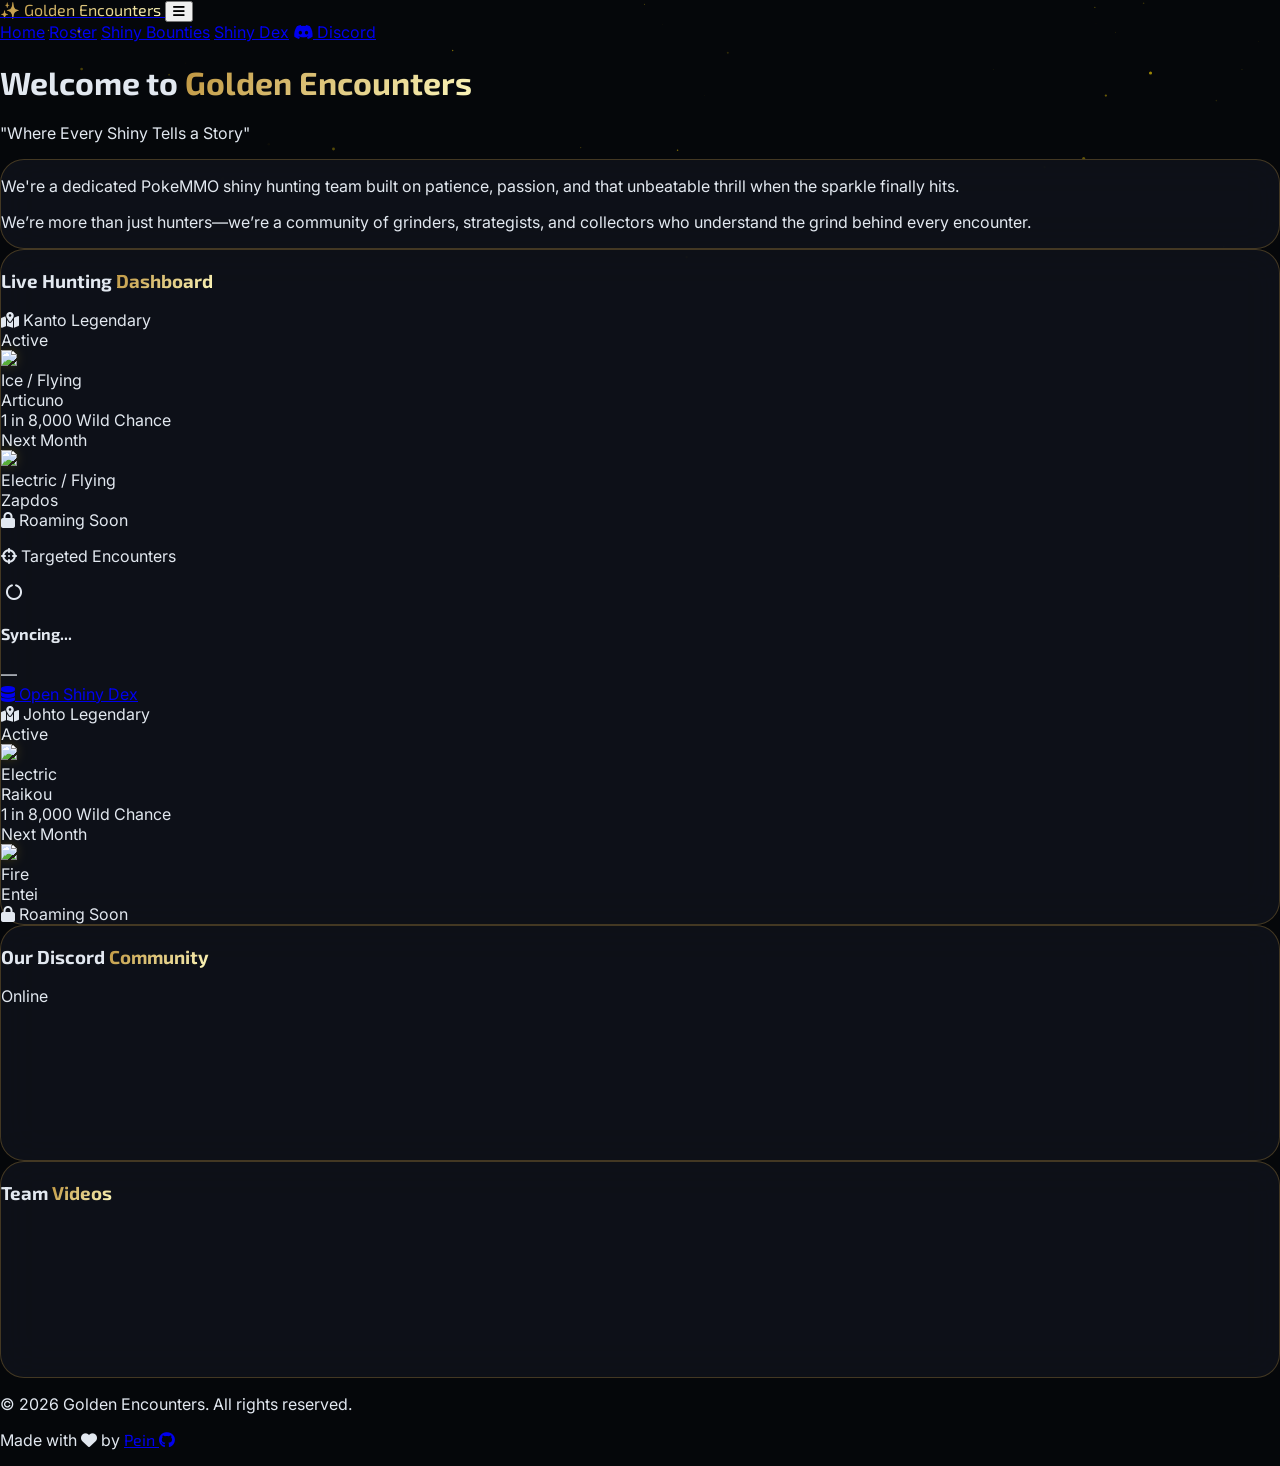
==== commit 65e1a8be: "Update index.html" ====
--- a/index.html
+++ b/index.html
@@ -9,7 +9,7 @@
     <link href="https://cdnjs.cloudflare.com/ajax/libs/font-awesome/6.0.0/css/all.min.css" rel="stylesheet">
     <link href="https://fonts.googleapis.com/css2?family=Inter:wght@300;400;500;600;700&family=Exo+2:ital,wght@0,700;0,900;1,700&display=swap" rel="stylesheet">
     <script src="components/loader.js" defer></script>
-    <link rel="stylesheet" href="/css/style.css">
+    <link rel="stylesheet" href="css/style.css">
   </head>
   <body>
     <canvas id="sparkle-canvas"></canvas>
@@ -275,4 +275,4 @@
       };
     </script>
   </body>
-</html>+</html>
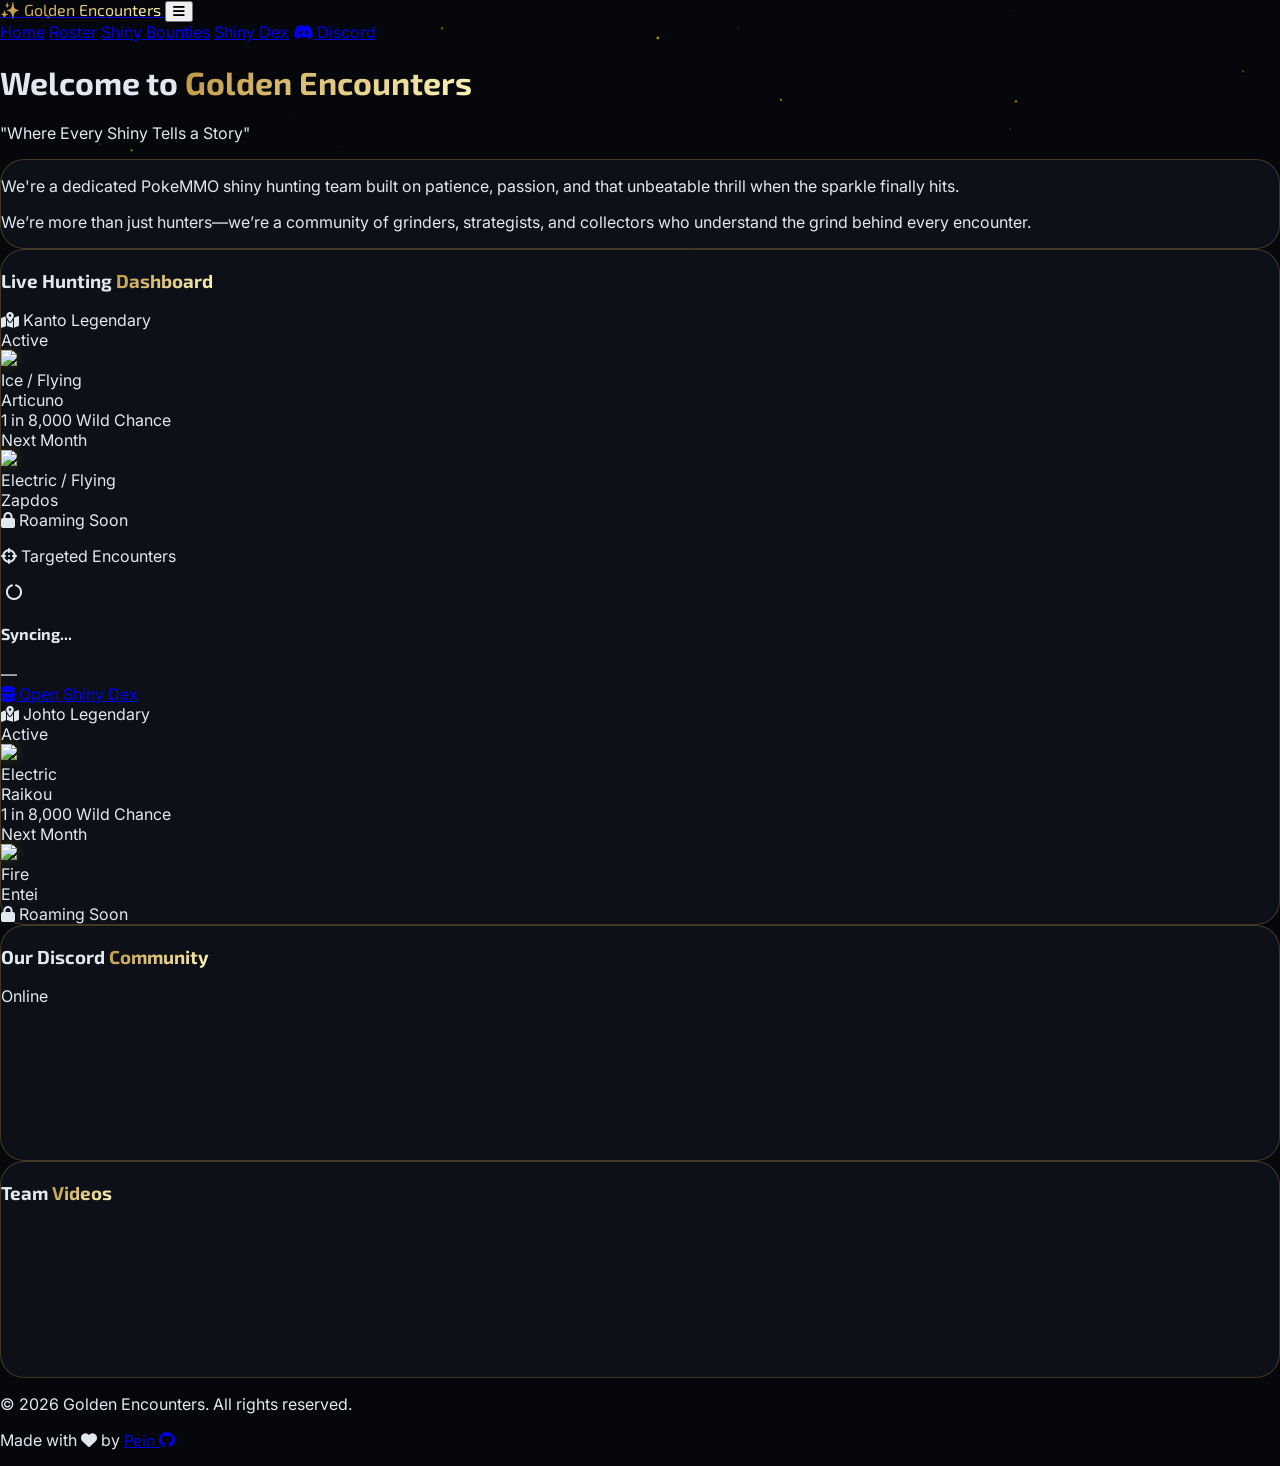
==== commit 4d3e2f27: "Update index.html" ====
--- a/index.html
+++ b/index.html
@@ -4,7 +4,7 @@
     <meta charset="UTF-8">
     <meta name="viewport" content="width=device-width, initial-scale=1.0">
     <title>Home | Golden Encounters</title>
-    <link rel="icon" type="image/x-icon" href="/images/favicon.ico">
+    <link rel="icon" type="image/x-icon" href="images/favicon.ico">
     <script src="https://cdn.tailwindcss.com"></script>
     <link href="https://cdnjs.cloudflare.com/ajax/libs/font-awesome/6.0.0/css/all.min.css" rel="stylesheet">
     <link href="https://fonts.googleapis.com/css2?family=Inter:wght@300;400;500;600;700&family=Exo+2:ital,wght@0,700;0,900;1,700&display=swap" rel="stylesheet">
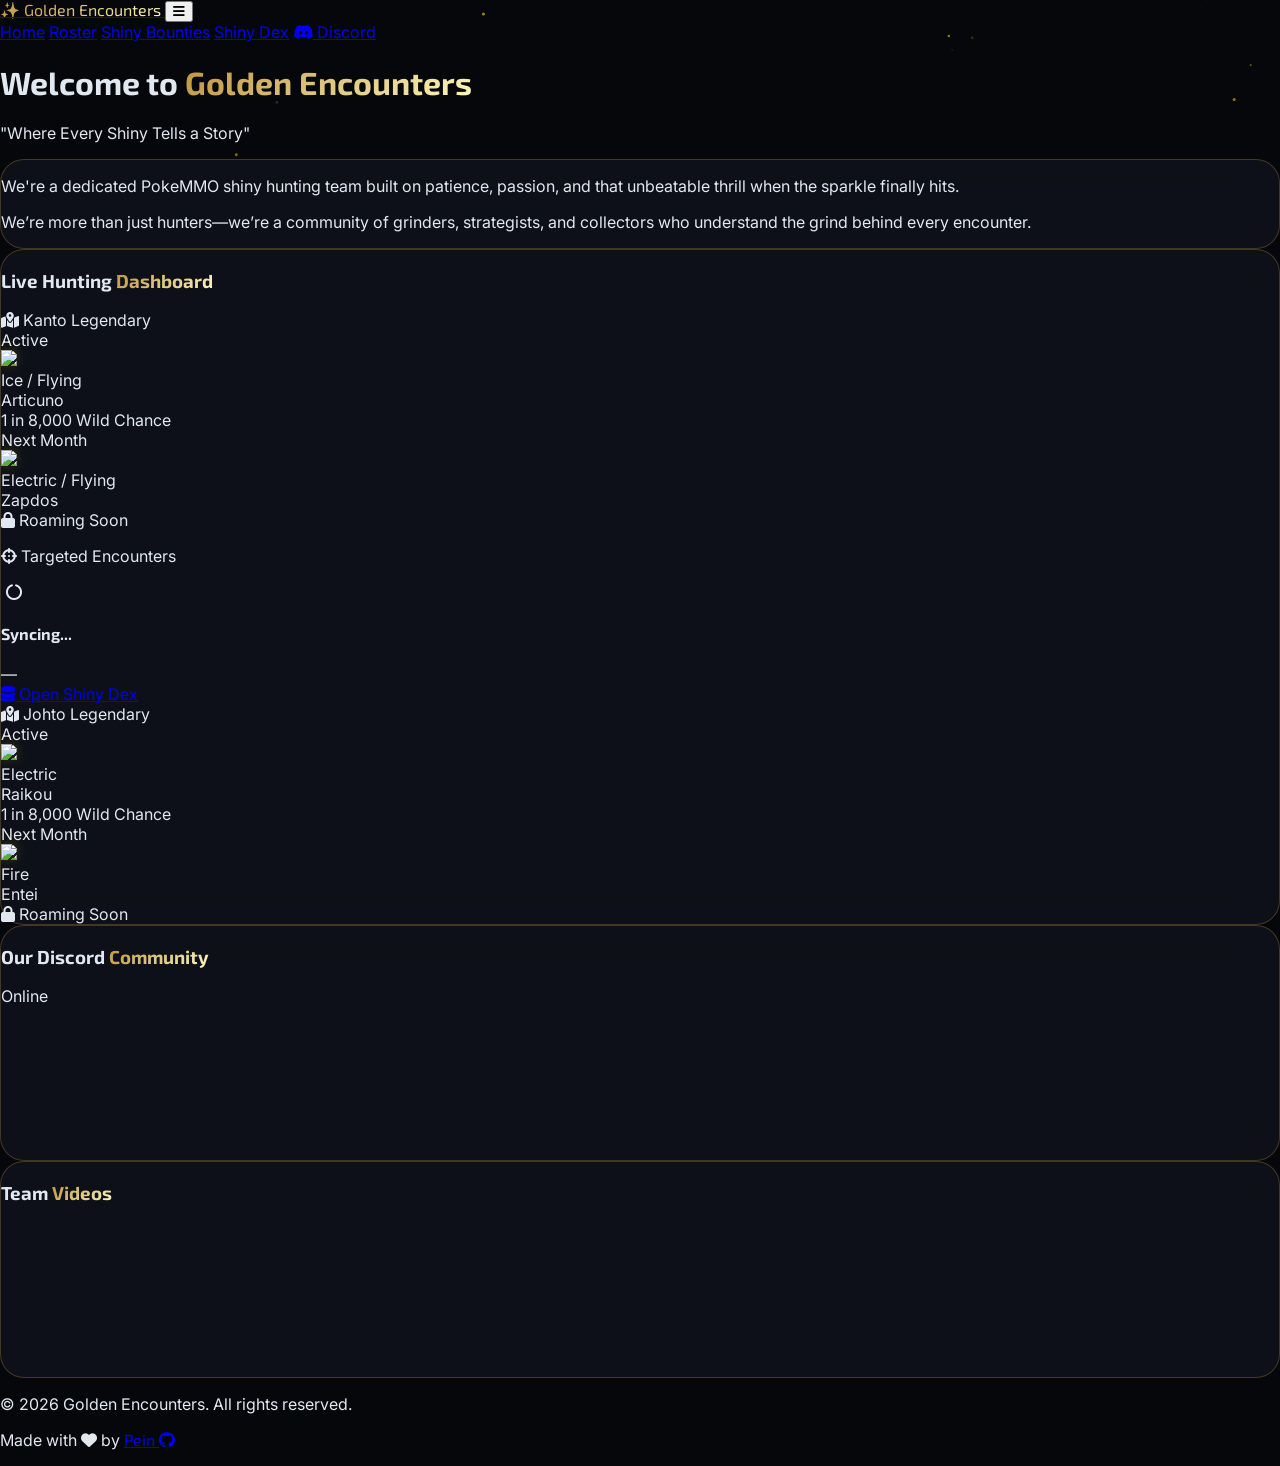
==== commit 1cf5aa64: "Fixes" ====
--- a/index.html
+++ b/index.html
@@ -4,12 +4,12 @@
     <meta charset="UTF-8">
     <meta name="viewport" content="width=device-width, initial-scale=1.0">
     <title>Home | Golden Encounters</title>
-    <link rel="icon" type="image/x-icon" href="images/favicon.ico">
+    <link rel="icon" type="image/x-icon" href="/images/favicon.ico">
     <script src="https://cdn.tailwindcss.com"></script>
     <link href="https://cdnjs.cloudflare.com/ajax/libs/font-awesome/6.0.0/css/all.min.css" rel="stylesheet">
     <link href="https://fonts.googleapis.com/css2?family=Inter:wght@300;400;500;600;700&family=Exo+2:ital,wght@0,700;0,900;1,700&display=swap" rel="stylesheet">
     <script src="components/loader.js" defer></script>
-    <link rel="stylesheet" href="css/style.css">
+    <link rel="stylesheet" href="/css/style.css">
   </head>
   <body>
     <canvas id="sparkle-canvas"></canvas>
@@ -275,4 +275,4 @@
       };
     </script>
   </body>
-</html>
+</html>
--- a/css/style.css
+++ b/css/style.css
@@ -1,7 +1,7 @@
 /* --- Global Styles & Variables --- */
 :root {
   --bg-obsidian: #05070a;
-  --card-bg: rgba(15, 18, 26, 0.9); /* Unified to 0.9 for better consistency */
+  --card-bg: rgba(15, 18, 26, 0.9);
   --gold: #fbbf24;
   --gold-rgb: 191, 149, 63;
 }
@@ -93,6 +93,7 @@
 .pokemon-card {
   border: 1px solid rgba(255, 255, 255, 0.03);
   background: rgba(15, 18, 26, 0.6);
+  transition: transform 0.2s ease, border-color 0.2s ease;
 }
 .pokemon-card:hover {
   border-color: rgba(var(--gold-rgb), 0.4);
@@ -100,6 +101,15 @@
   box-shadow: 0 12px 30px rgba(0, 0, 0, 0.6);
   background: rgba(15, 18, 26, 0.9);
 }
+
+/* Toggleable Encounter Data */
+.pokemon-card .detail-pane {
+  display: none;
+}
+.pokemon-card.expanded .detail-pane {
+  display: block;
+}
+
 .search-bar {
   background: rgba(255, 255, 255, 0.02);
   border: 1px solid rgba(255, 255, 255, 0.05);
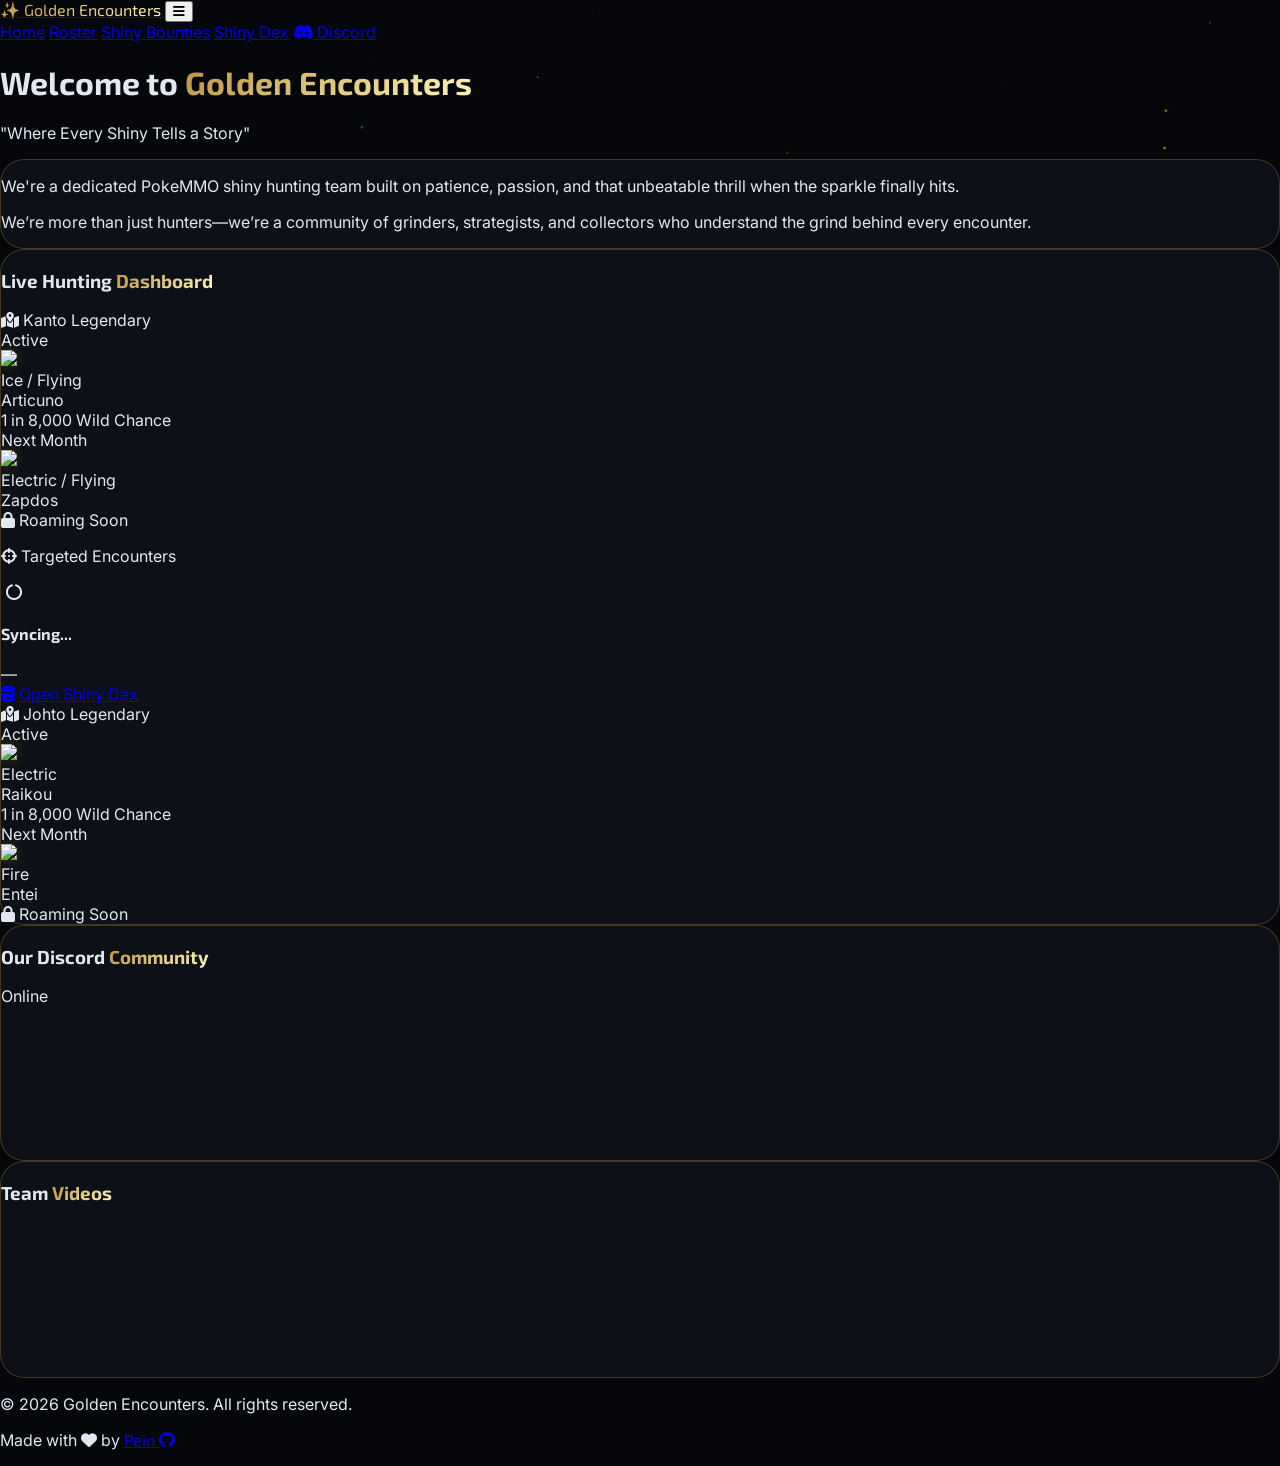
==== commit 73399cbe: "More fixes." ====
--- a/index.html
+++ b/index.html
@@ -4,12 +4,12 @@
     <meta charset="UTF-8">
     <meta name="viewport" content="width=device-width, initial-scale=1.0">
     <title>Home | Golden Encounters</title>
-    <link rel="icon" type="image/x-icon" href="/images/favicon.ico">
+    <link rel="icon" type="image/x-icon" href="images/favicon.ico">
     <script src="https://cdn.tailwindcss.com"></script>
     <link href="https://cdnjs.cloudflare.com/ajax/libs/font-awesome/6.0.0/css/all.min.css" rel="stylesheet">
     <link href="https://fonts.googleapis.com/css2?family=Inter:wght@300;400;500;600;700&family=Exo+2:ital,wght@0,700;0,900;1,700&display=swap" rel="stylesheet">
     <script src="components/loader.js" defer></script>
-    <link rel="stylesheet" href="/css/style.css">
+    <link rel="stylesheet" href="css/style.css">
   </head>
   <body>
     <canvas id="sparkle-canvas"></canvas>
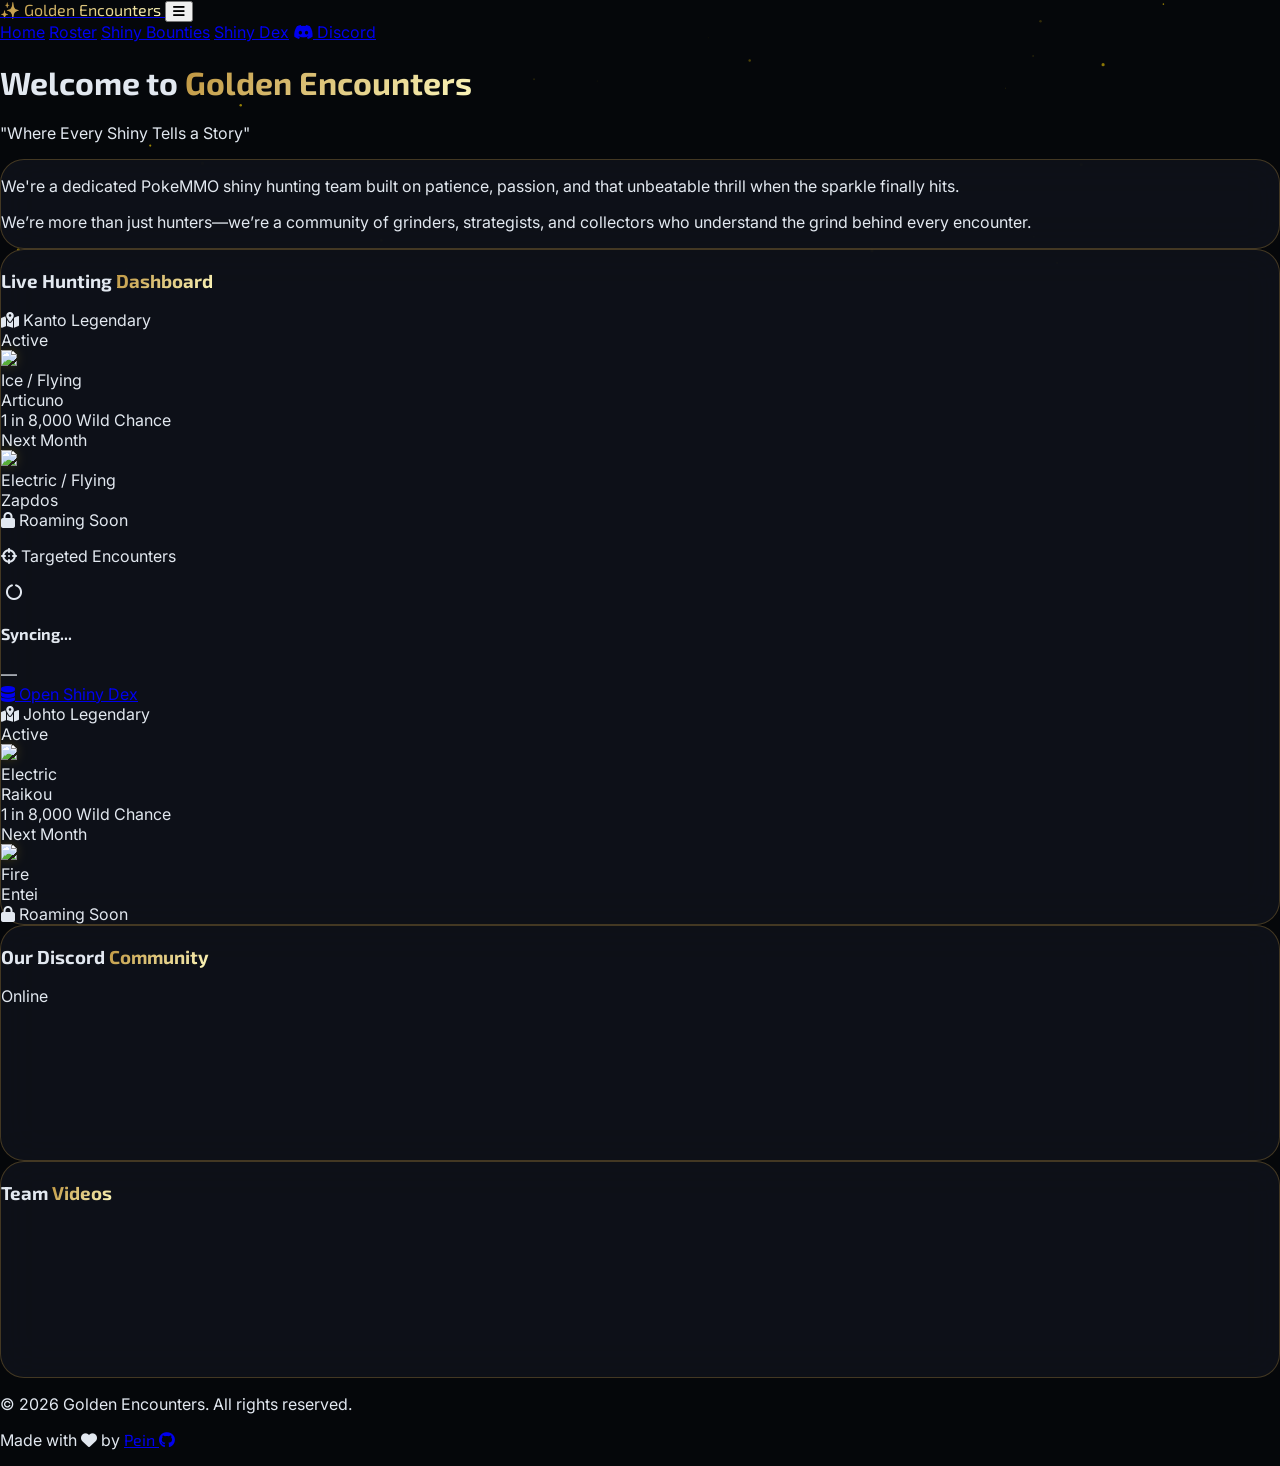
==== commit c15c6dbc: "Update index.html" ====
--- a/index.html
+++ b/index.html
@@ -234,7 +234,7 @@
           const pokemonList = data.results.map((p, index) => ({
             id: index + 1,
             name: p.name.charAt(0).toUpperCase() + p.name.slice(1),
-            filename: `${index + 1}.png`
+            filename: `${index + 1}.gif`
           }));
           displayDailyTarget(pokemonList);
         } catch (err) {
@@ -255,7 +255,7 @@
         if (nameEl && idEl && spriteEl) {
           nameEl.textContent = pokemon.name;
           idEl.textContent = `#${pokemon.id.toString().padStart(3, '0')}`;
-          spriteEl.src = `https://raw.githubusercontent.com/PokeAPI/sprites/master/sprites/pokemon/shiny/${pokemon.id}.png`;
+          spriteEl.src = `https://raw.githubusercontent.com/PokeAPI/sprites/master/sprites/pokemon/versions/generation-v/black-white/animated/shiny/${pokemon.id}.gif`;
           spriteEl.classList.remove('hidden');
           placeholderEl.classList.add('hidden');
           // Update the Dex Link to pass the name
@@ -275,4 +275,4 @@
       };
     </script>
   </body>
-</html>+</html>
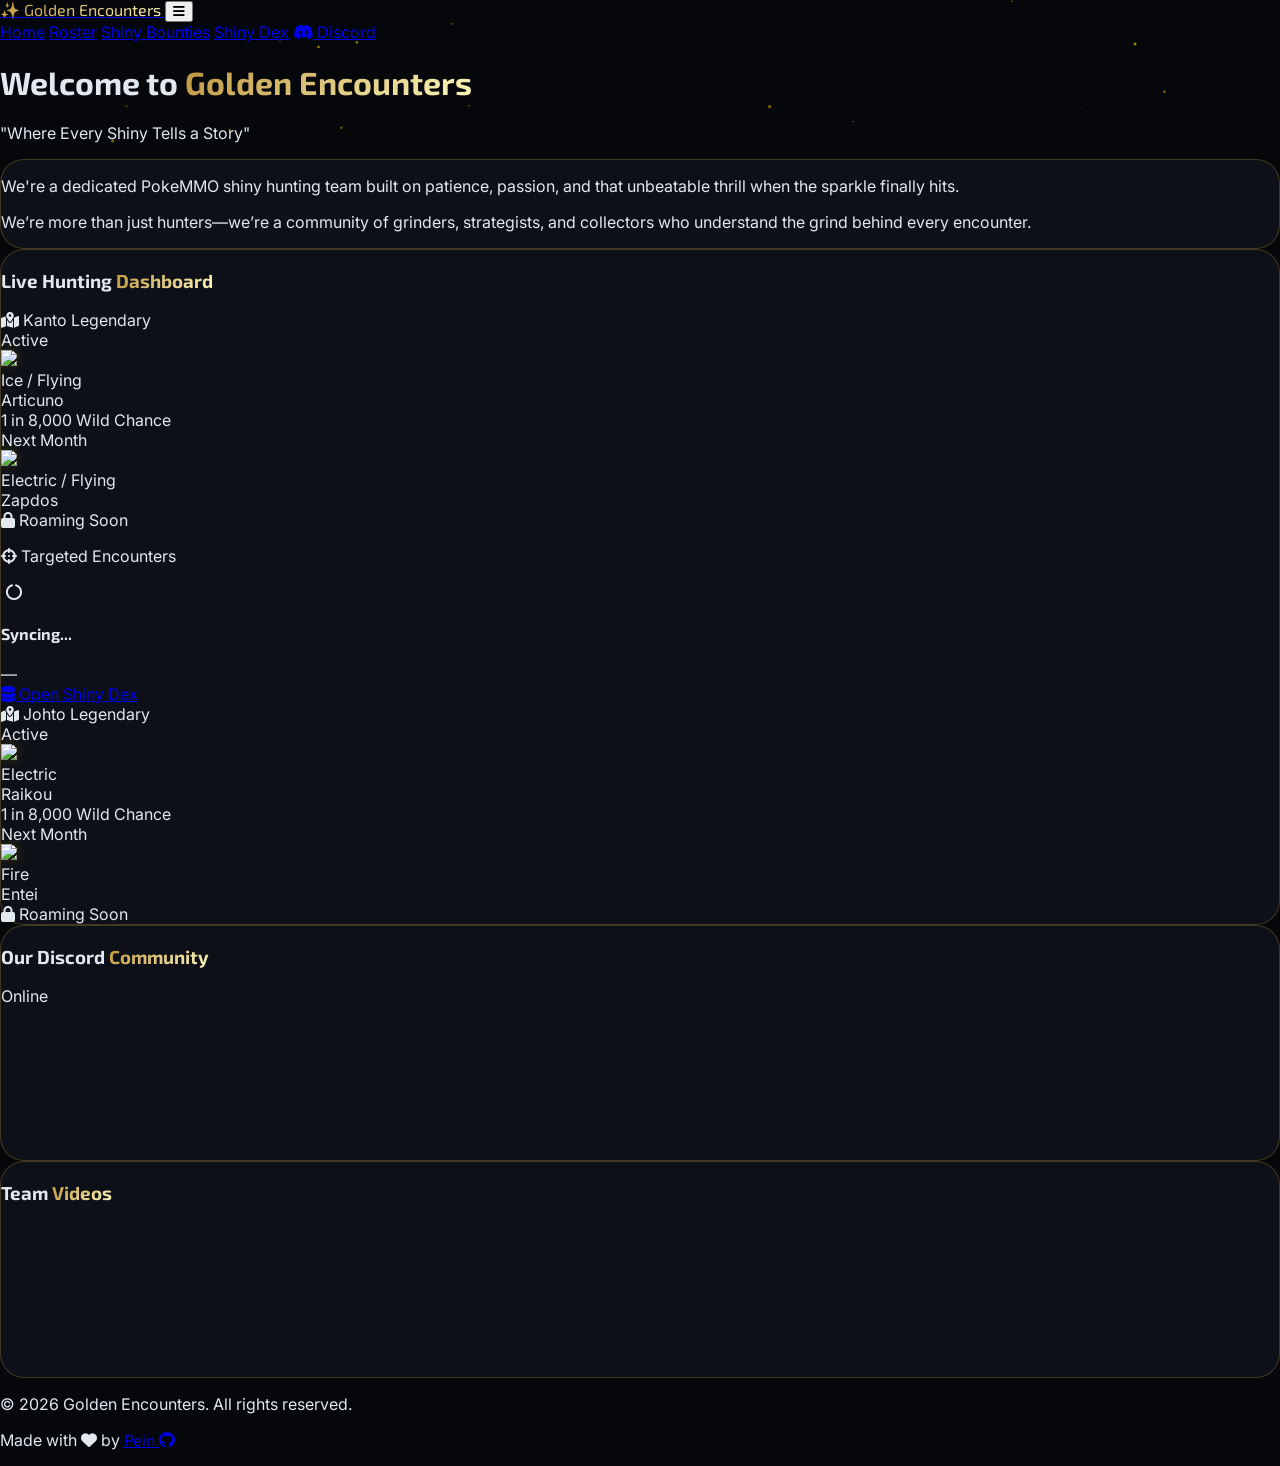
==== commit 46aeae19: "." ====
--- a/index.html
+++ b/index.html
@@ -275,4 +275,4 @@
       };
     </script>
   </body>
-</html>
+</html>
